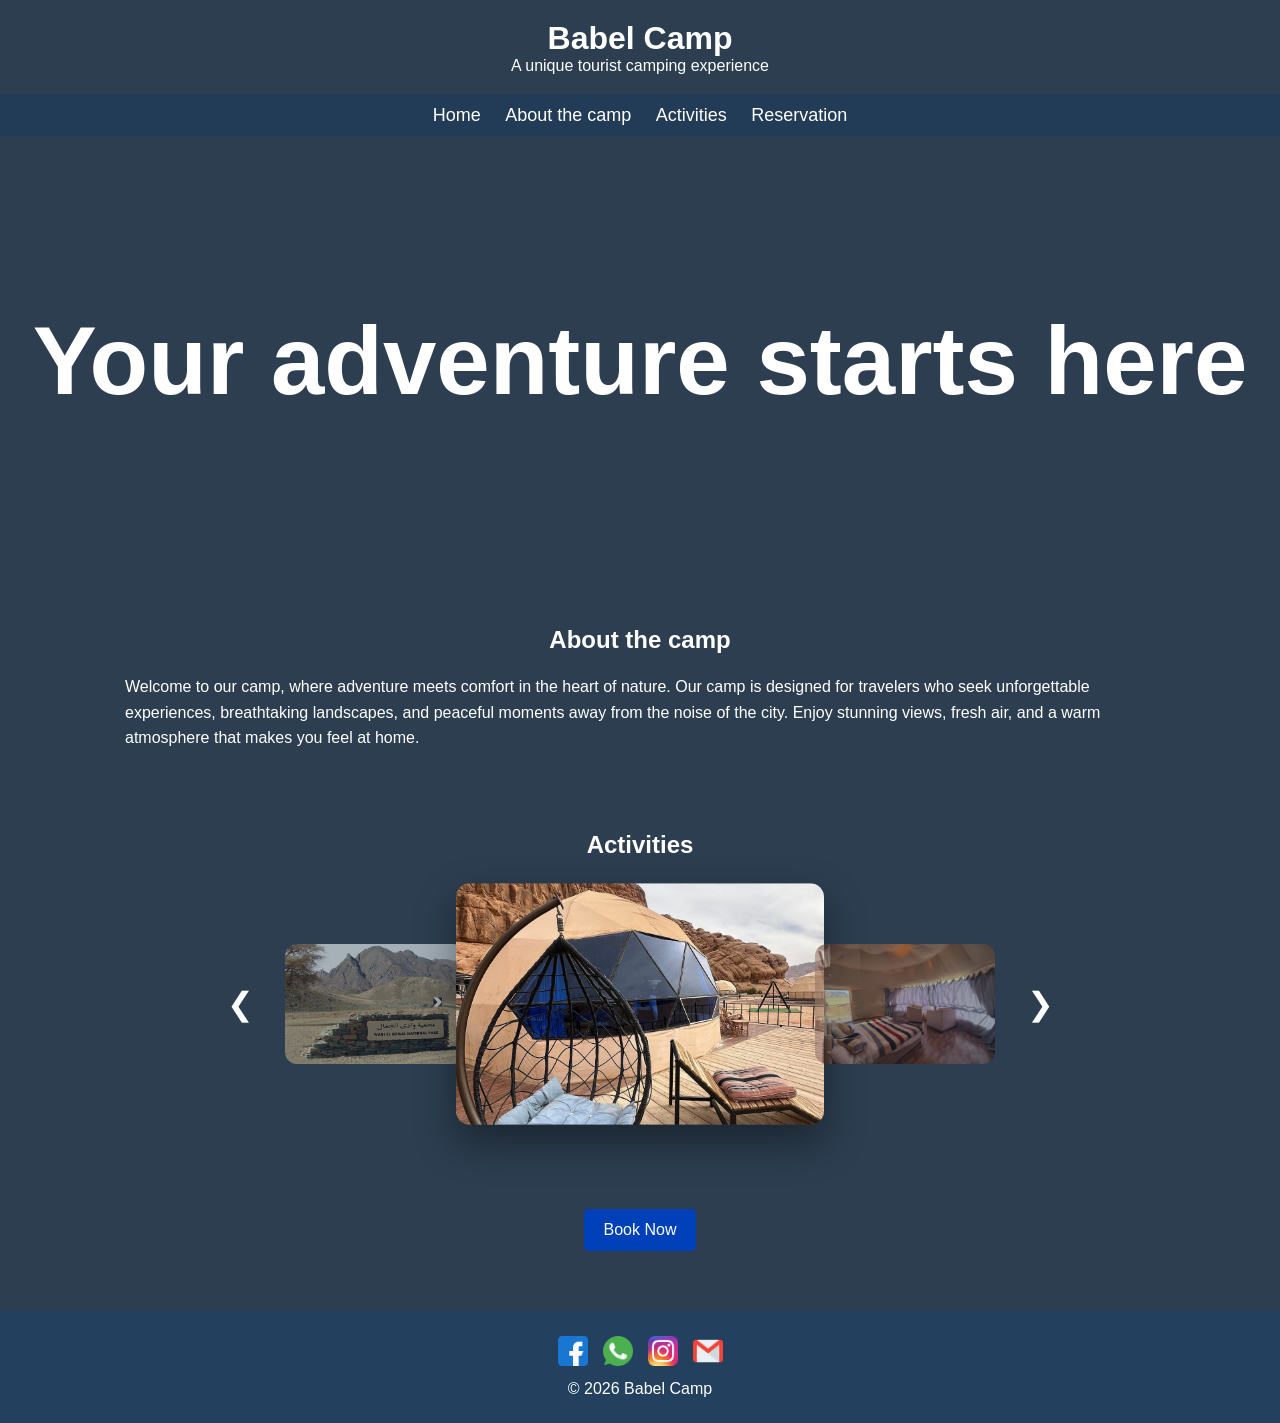
==== index.html @ 2e446ca9 "Fix footer links to open in new tabs Updated footer links to open in new tabs." ====
<!DOCTYPE html>
<html lang="en" dir="rtl">
<head>
<meta charset="UTF-8">
<meta name="viewport" content="width=device-width, initial-scale=1.0">
<title>Babel Camp</title>
  <link rel="icon" href="1.1.1.jpeg">
<link rel="stylesheet" href="index.css">
</head>

<body>

<header>
  <h1>Babel Camp</h1>
  <p>A unique tourist camping experience</p>
</header>

<nav>
  <a href="#">Home</a>
  <a href="#about">About the camp</a>
  <a href="#activities">Activities</a>
  <a href="#booking">Reservation</a>
</nav>

<section class="hero">
  <h2>Your adventure starts here</h2>
</section>

<section class="container" id="about">
  <h2>About the camp</h2>
  <p>
    Welcome to our camp, where adventure meets comfort in the heart of nature.
    Our camp is designed for travelers who seek unforgettable experiences,
    breathtaking landscapes, and peaceful moments away from the noise of the city.
    Enjoy stunning views, fresh air, and a warm atmosphere that makes you feel at home.
  </p>
</section>

<section class="container" id="activities">
  <h2>Activities</h2>
  <div class="gallery-container">
    <button class="arrow left" onclick="prevImage()">❮</button>
    <div class="gallery">
      <img id="img1" class="side" src="1.jpeg" alt="Activity 1">
      <img id="img2" class="center" src="3.jpeg" alt="Activity 2">
      <img id="img3" class="side" src="4.jpeg" alt="Activity 3">
    </div>
    <button class="arrow right" onclick="nextImage()">❯</button>
  </div>
</section>

<section class="container" id="booking">
  <button id="bookBtn" onclick="window.location.href='booking.html'">Book Now</button>
</section>

<footer>
  <div class="footer-links">
   <a href="https://www.facebook.com/profile.php?id=61586914651667" target="_blank" ><img src="Fa.png" alt="facebook"></a>
    <a href="https://api.whatsapp.com/send/?phone=201288452212" target="_blank" ><img src="W.png" alt="Whatsapp"></a>
    <a href="https://www.instagram.com/bubblecamp3?igsh=b2F6YTZ6ZzM4dWFj" target="_blank" ><img src="ins.png" alt="Instagram"></a>
    <a href="mailto:babalcamp@gmail.com" target="_blank" ><img src="M.png" alt="Email"></a>
    
  </div>
  <p>© 2026 Babel Camp</p>
</footer>

<script src="index.js"></script>
</body>
</html>
---- index.css ----
/* Reset basic styles */
* {
  margin: 0;
  padding: 0;
  box-sizing: border-box;
  font-family: Arial, sans-serif;
}

body {
  background: #2c3e50;
  color: white;
  direction: ltr; /* الكلام يبدأ من الشمال */
}

/* Header */
header {
  background: #2c3e50;
  text-align: center;
  padding: 20px;
}

/* Navbar */
nav {
  background: #223c57;
  text-align: center;
  padding: 10px;
  position: sticky;
  top: 0;
  z-index: 1000;
}

nav a {
  color: white;
  text-decoration: none;
  margin: 10px;
  font-size: 18px;
}

/* Hero Section */
.hero {
  background: url("1.1.jpg") center/cover no-repeat;
  height: 50vh;
  display: flex;
  justify-content: center;
  align-items: center;
  font-size: 5vw;
  text-align: center;
  padding: 0 20px;
}

/* Container Sections */
.container {
  max-width: 1100px;
  margin: auto;
  padding: 40px 20px;
}

/* العناوين في الوسط */
.container h2 {
  text-align: center;
  margin-bottom: 20px;
}

/* النصوص على الشمال مع هوامش */
.container p {
  text-align: left;
  margin: 0 15px;
  line-height: 1.6;
}

/* Cards */
.cards {
  display: flex;
  gap: 20px;
  flex-wrap: wrap;
}

.card {
  flex: 1 1 30%;
  max-width: 350px;
  background: white;
  border-radius: 20px;
  overflow: hidden;
  box-shadow: 0 10px 30px rgba(0, 0, 0, 0.1);
  color: #333;
  text-align: center;
  margin: 10px auto;
}

.card img {
  width: 100%;
  height: 250px;
  object-fit: cover;
}

.card h3 {
  font-size: 1.5rem;
  margin: 15px 0 5px;
}

.card p {
  font-size: 1rem;
  color: #666;
  padding: 0 15px 20px;
}

/* Buttons */
button {
  background: #3971bb;
  border: none;
  color: white;
  padding: 12px 20px;
  font-size: 16px;
  border-radius: 5px;
  cursor: pointer;
}

button:hover {
  background: #1e8449;
}

/* Gallery */
.gallery-container {
  display: flex;
  align-items: center;
  justify-content: center;
  gap: 20px;
  margin-top: 40px;
  flex-wrap: wrap;
}

.gallery {
  display: flex;
  align-items: center;
  gap: 15px;
}

.gallery img {
  border-radius: 12px;
  object-fit: cover;
  transition: all 0.5s ease;
}

.side {
  width: 180px;
  height: 120px;
  opacity: 0.6;
}

.center {
  width: 320px;
  height: 210px;
  transform: scale(1.15);
  box-shadow: 0 15px 35px rgba(0, 0, 0, 0.4);
}

/* Carousel Arrows */
.arrow {
  background: #2c3e50;
  color: white;
  border: none;
  font-size: 2rem;
  width: 50px;
  height: 50px;
  border-radius: 50%;
  cursor: pointer;
  display: flex;
  align-items: center;
  justify-content: center;
  transition: 0.3s;
}

.arrow:hover {
  background: #34495e;
  transform: scale(1.1);
}

/* Booking Button */
#bookBtn {
  display: block;
  margin: 20px auto;
  padding: 12px 20px;
  font-size: 16px;
  background-color: #0041b9;
  color: white;
  border: none;
  border-radius: 5px;
  cursor: pointer;
}

/* Footer */
footer {
  background: #23405e;
  color: white;
  text-align: center;
  padding: 25px 0;
  width: 100%;
}

footer .footer-links {
  display: flex;
  justify-content: center;
  gap: 15px;
  flex-wrap: wrap;
  margin-bottom: 10px;
}

footer .footer-links a img {
  width: 30px;
  height: auto;
  transition: transform 0.3s;
}

footer .footer-links a img:hover {
  transform: scale(1.2);
}

footer p {
  margin-top: 10px;
}

/* Responsive - Tablets */
@media (max-width: 900px) {
  .hero {
    font-size: 28px;
    height: 40vh;
  }

  .card {
    flex: 1 1 45%;
    max-width: none;
  }

  nav a {
    font-size: 16px;
  }

  .gallery img {
    max-width: 45%;
  }
}

/* Responsive - Mobile */
@media (max-width: 600px) {
  .hero {
    font-size: 22px;
    height: 30vh;
  }

  nav a {
    display: block;
    margin: 10px 0;
  }

  .card {
    flex: 1 1 100%;
  }

  .gallery-container {
    flex-direction: column;
    gap: 10px;
  }

  .gallery img {
    width: 90%;
    height: auto;
  }

  #bookBtn {
    width: 80%;
    font-size: 14px;
  }

  footer .footer-links a img {
    width: 25px;
  }
}
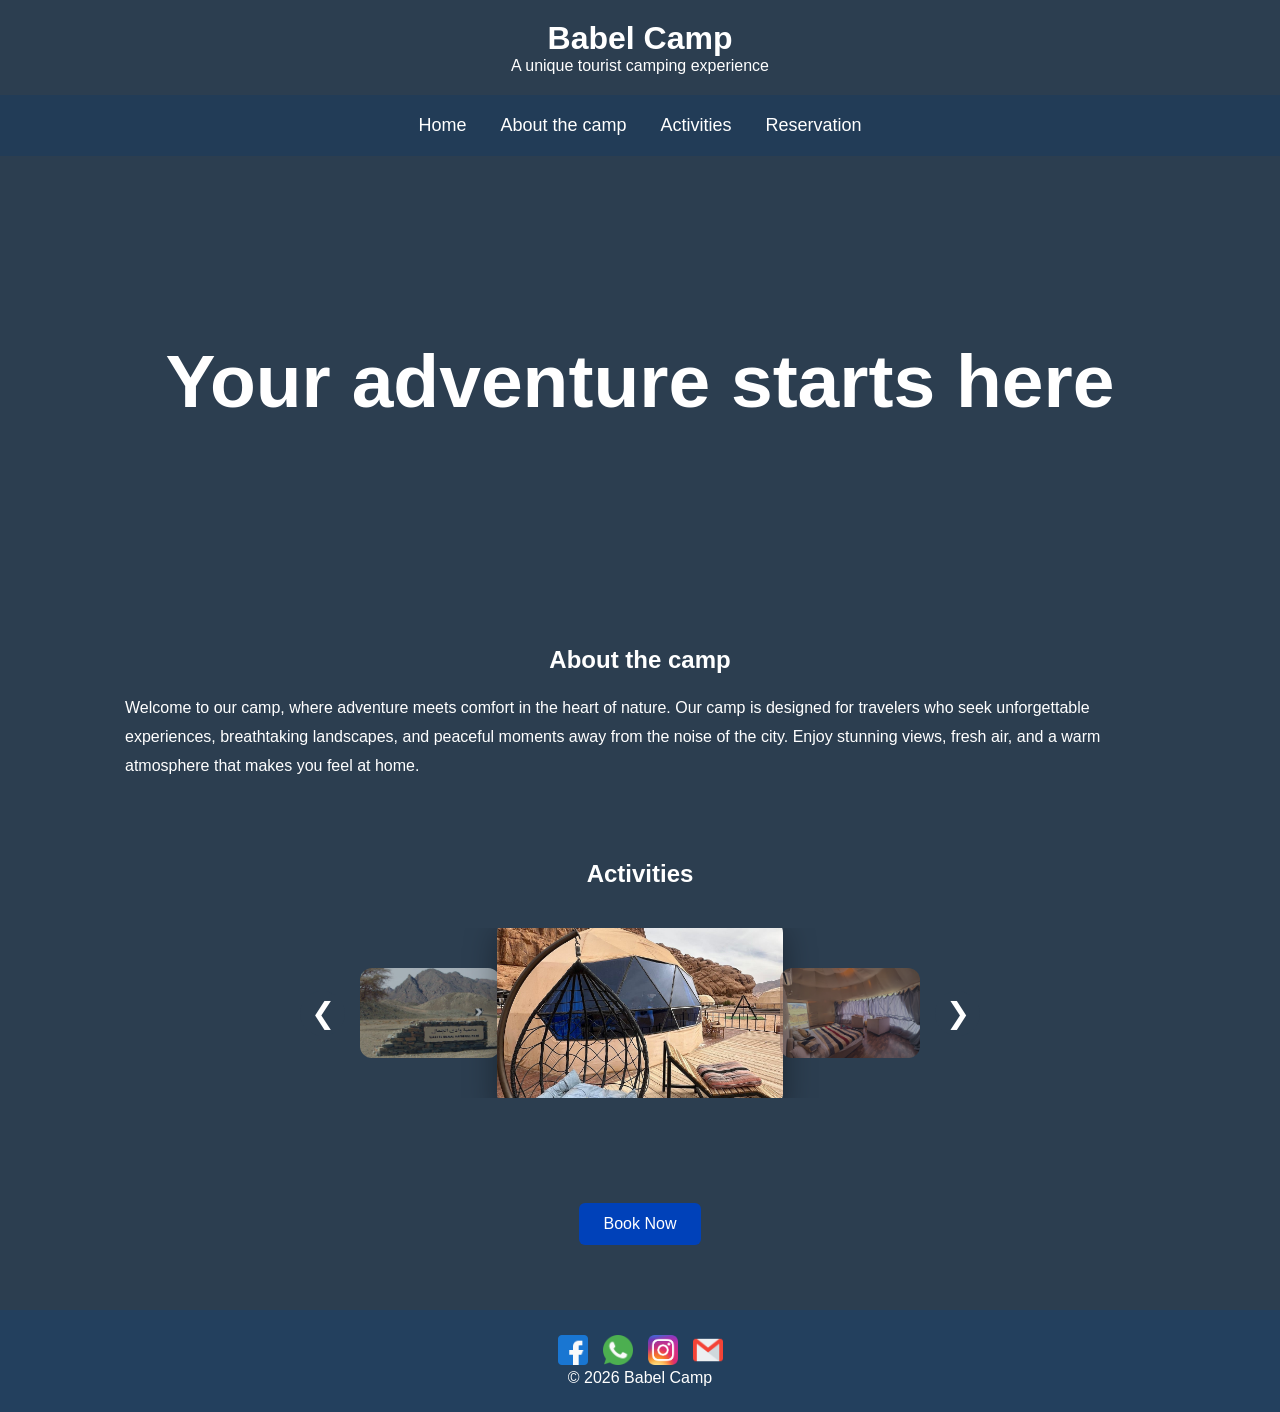
==== commit 9c196078: "Update index.html" ====
--- a/index.html
+++ b/index.html
@@ -67,4 +67,3 @@
 <script src="index.js"></script>
 </body>
 </html>
-
--- a/index.css
+++ b/index.css
@@ -1,4 +1,4 @@
-/* Reset basic styles */
+/* ================= Reset ================= */
 * {
   margin: 0;
   padding: 0;
@@ -9,21 +9,24 @@
 body {
   background: #2c3e50;
   color: white;
-  direction: ltr; /* الكلام يبدأ من الشمال */
-}
-
-/* Header */
+  direction: ltr;
+  overflow-x: hidden;
+}
+
+/* ================= Header ================= */
 header {
-  background: #2c3e50;
   text-align: center;
   padding: 20px;
 }
 
-/* Navbar */
+/* ================= Navbar ================= */
 nav {
   background: #223c57;
-  text-align: center;
-  padding: 10px;
+  display: flex;
+  justify-content: center;
+  flex-wrap: wrap;
+  gap: 10px;
+  padding: 12px;
   position: sticky;
   top: 0;
   z-index: 1000;
@@ -32,141 +35,98 @@
 nav a {
   color: white;
   text-decoration: none;
-  margin: 10px;
   font-size: 18px;
-}
-
-/* Hero Section */
+  padding: 8px 12px;
+  transition: 0.3s;
+}
+
+nav a:hover {
+  background: #34495e;
+  border-radius: 5px;
+}
+
+/* ================= Hero ================= */
 .hero {
   background: url("1.1.jpg") center/cover no-repeat;
-  height: 50vh;
+  min-height: 50vh;
   display: flex;
   justify-content: center;
   align-items: center;
-  font-size: 5vw;
-  text-align: center;
-  padding: 0 20px;
-}
-
-/* Container Sections */
+  font-size: clamp(22px, 5vw, 50px);
+  text-align: center;
+  padding: 20px;
+}
+
+/* ================= Container ================= */
 .container {
   max-width: 1100px;
   margin: auto;
   padding: 40px 20px;
 }
 
-/* العناوين في الوسط */
 .container h2 {
   text-align: center;
   margin-bottom: 20px;
 }
 
-/* النصوص على الشمال مع هوامش */
 .container p {
   text-align: left;
   margin: 0 15px;
-  line-height: 1.6;
-}
-
-/* Cards */
-.cards {
-  display: flex;
-  gap: 20px;
-  flex-wrap: wrap;
-}
-
-.card {
-  flex: 1 1 30%;
-  max-width: 350px;
-  background: white;
-  border-radius: 20px;
+  line-height: 1.8;
+}
+
+/* ================= Gallery ================= */
+.gallery-container {
+  display: flex;
+  align-items: center;
+  justify-content: center;
+  gap: 15px;
+  margin-top: 40px;
+}
+
+/* الصور */
+.gallery {
+  display: flex;
+  align-items: center;
+  gap: 10px;
+
+  /* المهم */
+  flex-wrap: nowrap;
   overflow: hidden;
-  box-shadow: 0 10px 30px rgba(0, 0, 0, 0.1);
-  color: #333;
-  text-align: center;
-  margin: 10px auto;
-}
-
-.card img {
-  width: 100%;
-  height: 250px;
-  object-fit: cover;
-}
-
-.card h3 {
-  font-size: 1.5rem;
-  margin: 15px 0 5px;
-}
-
-.card p {
-  font-size: 1rem;
-  color: #666;
-  padding: 0 15px 20px;
-}
-
-/* Buttons */
-button {
-  background: #3971bb;
-  border: none;
-  color: white;
-  padding: 12px 20px;
-  font-size: 16px;
-  border-radius: 5px;
-  cursor: pointer;
-}
-
-button:hover {
-  background: #1e8449;
-}
-
-/* Gallery */
-.gallery-container {
-  display: flex;
-  align-items: center;
-  justify-content: center;
-  gap: 20px;
-  margin-top: 40px;
-  flex-wrap: wrap;
-}
-
-.gallery {
-  display: flex;
-  align-items: center;
-  gap: 15px;
-}
-
+}
+
+/* كل الصور */
 .gallery img {
   border-radius: 12px;
   object-fit: cover;
-  transition: all 0.5s ease;
-}
-
+  transition: 0.5s;
+}
+
+/* صور الجنب */
 .side {
-  width: 180px;
-  height: 120px;
+  width: 140px;
+  height: 90px;
   opacity: 0.6;
 }
 
+/* الصورة الأساسية */
 .center {
-  width: 320px;
-  height: 210px;
-  transform: scale(1.15);
-  box-shadow: 0 15px 35px rgba(0, 0, 0, 0.4);
-}
-
-/* Carousel Arrows */
+  width: 260px;
+  height: 170px;
+  transform: scale(1.1);
+  box-shadow: 0 10px 30px rgba(0, 0, 0, 0.4);
+}
+
+/* الأسهم */
 .arrow {
   background: #2c3e50;
   color: white;
   border: none;
-  font-size: 2rem;
-  width: 50px;
-  height: 50px;
+  font-size: 1.8rem;
+  width: 45px;
+  height: 45px;
   border-radius: 50%;
   cursor: pointer;
-  display: flex;
-  align-items: center;
-  justify-content: center;
   transition: 0.3s;
 }
 
@@ -175,26 +135,24 @@
   transform: scale(1.1);
 }
 
-/* Booking Button */
+/* ================= Button ================= */
 #bookBtn {
   display: block;
-  margin: 20px auto;
-  padding: 12px 20px;
+  margin: 25px auto;
+  padding: 12px 25px;
   font-size: 16px;
   background-color: #0041b9;
-  color: white;
+  border-radius: 6px;
   border: none;
-  border-radius: 5px;
+  color: white;
   cursor: pointer;
 }
 
-/* Footer */
+/* ================= Footer ================= */
 footer {
   background: #23405e;
-  color: white;
-  text-align: center;
-  padding: 25px 0;
-  width: 100%;
+  text-align: center;
+  padding: 25px 10px;
 }
 
 footer .footer-links {
@@ -202,76 +160,74 @@
   justify-content: center;
   gap: 15px;
   flex-wrap: wrap;
-  margin-bottom: 10px;
-}
-
-footer .footer-links a img {
+}
+
+footer .footer-links img {
   width: 30px;
-  height: auto;
-  transition: transform 0.3s;
-}
-
-footer .footer-links a img:hover {
+  transition: 0.3s;
+}
+
+footer .footer-links img:hover {
   transform: scale(1.2);
 }
 
-footer p {
-  margin-top: 10px;
-}
-
-/* Responsive - Tablets */
+/* ================= Responsive ================= */
+
+/* Tablet */
 @media (max-width: 900px) {
   .hero {
-    font-size: 28px;
-    height: 40vh;
-  }
-
-  .card {
-    flex: 1 1 45%;
-    max-width: none;
-  }
+    min-height: 40vh;
+  }
+
+  .side {
+    width: 110px;
+    height: 70px;
+  }
+
+  .center {
+    width: 200px;
+    height: 130px;
+  }
+}
+
+/* Mobile */
+@media (max-width: 600px) {
 
   nav a {
     font-size: 16px;
   }
 
-  .gallery img {
-    max-width: 45%;
-  }
-}
-
-/* Responsive - Mobile */
-@media (max-width: 600px) {
   .hero {
-    font-size: 22px;
-    height: 30vh;
-  }
-
-  nav a {
-    display: block;
-    margin: 10px 0;
-  }
-
-  .card {
-    flex: 1 1 100%;
+    min-height: 30vh;
+    font-size: 20px;
   }
 
   .gallery-container {
-    flex-direction: column;
-    gap: 10px;
-  }
-
-  .gallery img {
+    gap: 5px;
+  }
+
+  .side {
+    width: 90px;
+    height: 60px;
+  }
+
+  .center {
+    width: 160px;
+    height: 110px;
+  }
+
+  .arrow {
+    width: 35px;
+    height: 35px;
+    font-size: 1.3rem;
+  }
+
+  #bookBtn {
     width: 90%;
-    height: auto;
-  }
-
-  #bookBtn {
-    width: 80%;
     font-size: 14px;
   }
 
-  footer .footer-links a img {
+  footer .footer-links img {
     width: 25px;
   }
 }
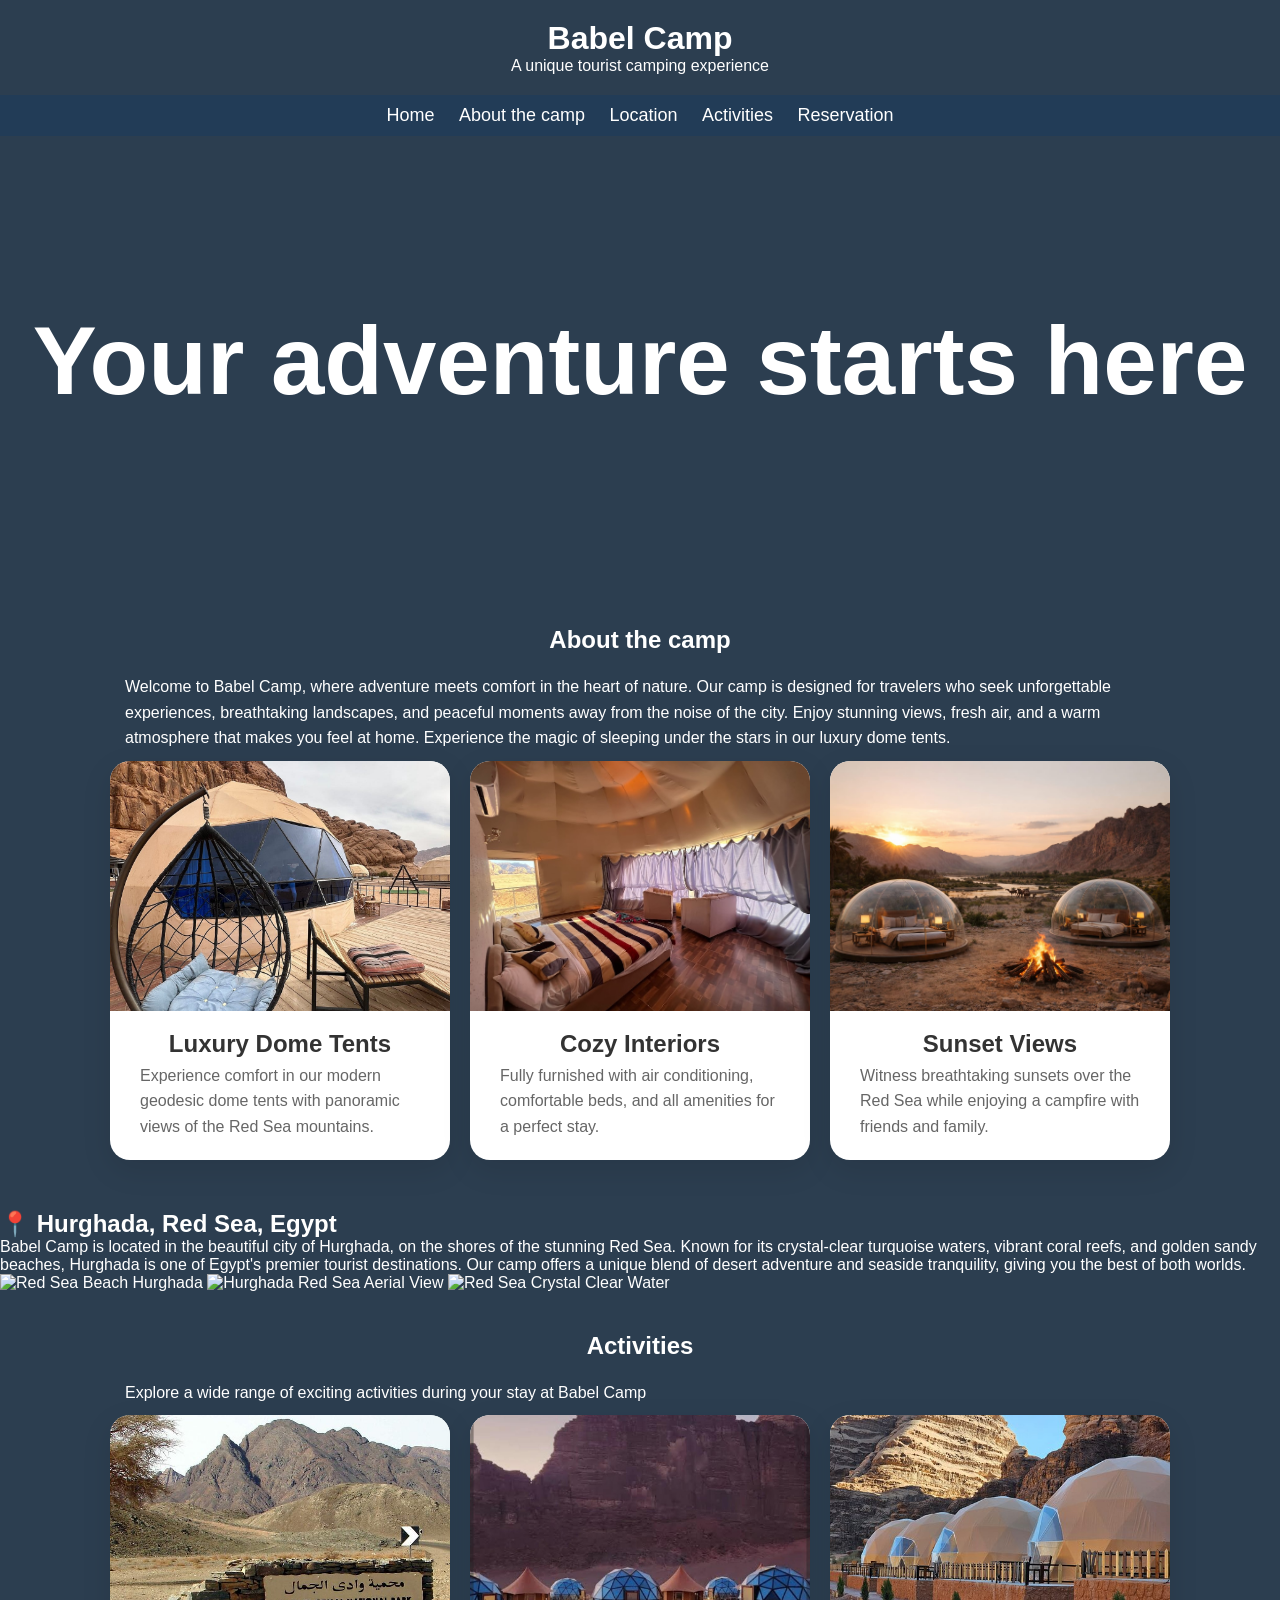
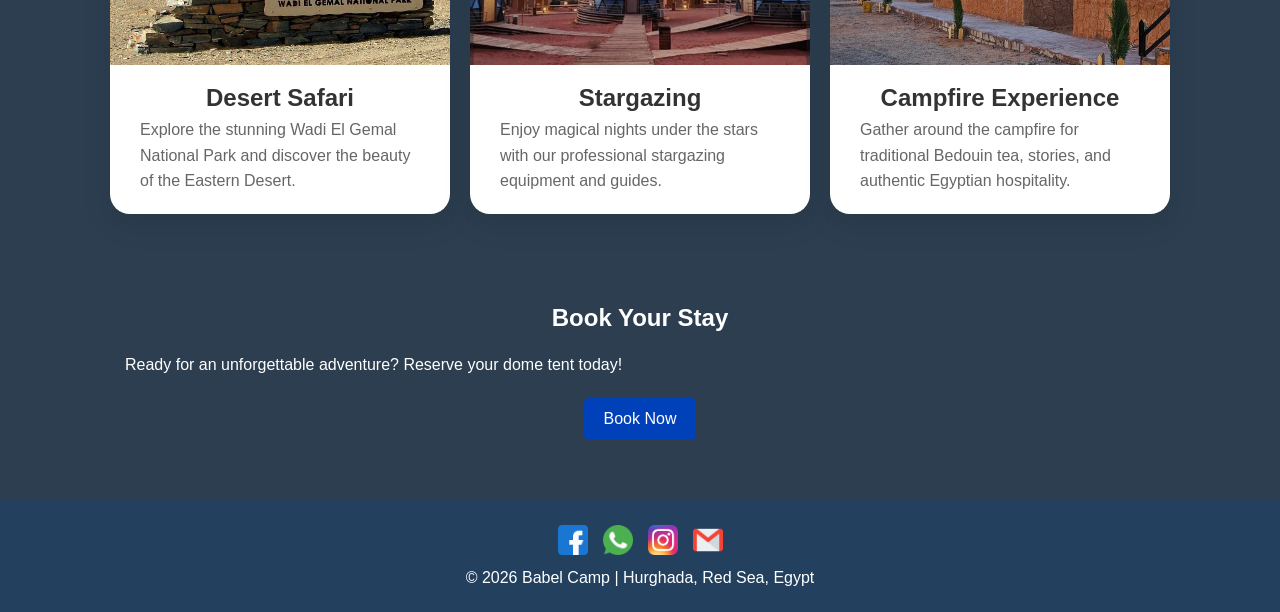
==== commit 29180155: "Revise index.html for SEO and content enhancements Updated HTML structure and added meta tags for SE" ====
--- a/index.html
+++ b/index.html
@@ -1,10 +1,14 @@
 <!DOCTYPE html>
-<html lang="en" dir="rtl">
+<html lang="en" dir="ltr">
 <head>
 <meta charset="UTF-8">
-<meta name="viewport" content="width=device-width, initial-scale=1.0">
-<title>Babel Camp</title>
-  <link rel="icon" href="1.1.1.jpeg">
+<meta name="viewport" content="width=device-width, initial-scale=1.0, maximum-scale=5.0">
+<meta name="description" content="Babel Camp - A unique tourist camping experience in Hurghada, Red Sea, Egypt. Luxury dome tents, breathtaking views, and unforgettable adventures.">
+<meta name="keywords" content="camping, Hurghada, Red Sea, Egypt, dome tents, adventure, tourism">
+<meta name="author" content="Babel Camp">
+<meta name="theme-color" content="#0a1628">
+<title>Babel Camp | Hurghada Red Sea</title>
+<link rel="icon" href="1.1.1.jpeg">
 <link rel="stylesheet" href="index.css">
 </head>
 
@@ -16,52 +20,106 @@
 </header>
 
 <nav>
-  <a href="#">Home</a>
+  <a href="#home">Home</a>
   <a href="#about">About the camp</a>
+  <a href="#location">Location</a>
   <a href="#activities">Activities</a>
   <a href="#booking">Reservation</a>
 </nav>
 
-<section class="hero">
+<section class="hero" id="home">
   <h2>Your adventure starts here</h2>
 </section>
 
-<section class="container" id="about">
+<section class="container reveal" id="about">
   <h2>About the camp</h2>
   <p>
-    Welcome to our camp, where adventure meets comfort in the heart of nature.
+    Welcome to Babel Camp, where adventure meets comfort in the heart of nature.
     Our camp is designed for travelers who seek unforgettable experiences,
     breathtaking landscapes, and peaceful moments away from the noise of the city.
     Enjoy stunning views, fresh air, and a warm atmosphere that makes you feel at home.
+    Experience the magic of sleeping under the stars in our luxury dome tents.
   </p>
-</section>
 
-<section class="container" id="activities">
-  <h2>Activities</h2>
-  <div class="gallery-container">
-    <button class="arrow left" onclick="prevImage()">❮</button>
-    <div class="gallery">
-      <img id="img1" class="side" src="1.jpeg" alt="Activity 1">
-      <img id="img2" class="center" src="3.jpeg" alt="Activity 2">
-      <img id="img3" class="side" src="4.jpeg" alt="Activity 3">
+  <div class="cards">
+    <div class="card reveal">
+      <img src="3.jpeg" alt="Dome Tent Exterior">
+      <h3>Luxury Dome Tents</h3>
+      <p>Experience comfort in our modern geodesic dome tents with panoramic views of the Red Sea mountains.</p>
     </div>
-    <button class="arrow right" onclick="nextImage()">❯</button>
+    <div class="card reveal">
+      <img src="4.jpeg" alt="Dome Tent Interior">
+      <h3>Cozy Interiors</h3>
+      <p>Fully furnished with air conditioning, comfortable beds, and all amenities for a perfect stay.</p>
+    </div>
+    <div class="card reveal">
+      <img src="1.1.1.jpeg" alt="Camp Sunset">
+      <h3>Sunset Views</h3>
+      <p>Witness breathtaking sunsets over the Red Sea while enjoying a campfire with friends and family.</p>
+    </div>
   </div>
 </section>
 
-<section class="container" id="booking">
+<section class="location-banner reveal" id="location">
+  <h2>📍 Hurghada, Red Sea, Egypt</h2>
+  <p>
+    Babel Camp is located in the beautiful city of Hurghada, on the shores of the stunning Red Sea.
+    Known for its crystal-clear turquoise waters, vibrant coral reefs, and golden sandy beaches,
+    Hurghada is one of Egypt's premier tourist destinations. Our camp offers a unique blend of
+    desert adventure and seaside tranquility, giving you the best of both worlds.
+  </p>
+  <div class="location-images">
+    <img src="https://kimi-web-img.moonshot.cn/img/www.egypttoursportal.com/21a57cafa1b3e689eb4ea785e3207d525cf2c33a.jpg" alt="Red Sea Beach Hurghada" loading="lazy">
+    <img src="https://kimi-web-img.moonshot.cn/img/egyptatours.com/59e546bf6dd3c2ba3dc14544fe95eef819971f4b.webp" alt="Hurghada Red Sea Aerial View" loading="lazy">
+    <img src="12.jpg" alt="Red Sea Crystal Clear Water" loading="lazy">
+  </div>
+</section>
+
+<section class="container reveal" id="activities">
+  <h2>Activities</h2>
+  <p>Explore a wide range of exciting activities during your stay at Babel Camp</p>
+  <div class="cards">
+    <div class="card reveal">
+      <img src="1.jpeg" alt="Wadi El Gemal National Park">
+      <h3>Desert Safari</h3>
+      <p>Explore the stunning Wadi El Gemal National Park and discover the beauty of the Eastern Desert.</p>
+    </div>
+    <div class="card reveal">
+      <img src="5.jpeg" alt="Dome Tents at Night">
+      <h3>Stargazing</h3>
+      <p>Enjoy magical nights under the stars with our professional stargazing equipment and guides.</p>
+    </div>
+    <div class="card reveal">
+      <img src="6.jpeg" alt="Dome Tent Row">
+      <h3>Campfire Experience</h3>
+      <p>Gather around the campfire for traditional Bedouin tea, stories, and authentic Egyptian hospitality.</p>
+    </div>
+  </div>
+</section>
+
+
+<section class="container reveal" id="booking">
+  <h2>Book Your Stay</h2>
+  <p>Ready for an unforgettable adventure? Reserve your dome tent today!</p>
   <button id="bookBtn" onclick="window.location.href='booking.html'">Book Now</button>
 </section>
 
 <footer>
   <div class="footer-links">
-   <a href="https://www.facebook.com/profile.php?id=61586914651667" target="_blank" ><img src="Fa.png" alt="facebook"></a>
-    <a href="https://api.whatsapp.com/send/?phone=201288452212" target="_blank" ><img src="W.png" alt="Whatsapp"></a>
-    <a href="https://www.instagram.com/bubblecamp3?igsh=b2F6YTZ6ZzM4dWFj" target="_blank" ><img src="ins.png" alt="Instagram"></a>
-    <a href="mailto:babalcamp@gmail.com" target="_blank" ><img src="M.png" alt="Email"></a>
-    
+    <a href="https://www.facebook.com/profile.php?id=61586914651667" target="_blank" rel="noopener noreferrer" aria-label="Facebook">
+      <img src="Fa.png" alt="Facebook">
+    </a>
+    <a href="https://api.whatsapp.com/send/?phone=201288452212" target="_blank" rel="noopener noreferrer" aria-label="WhatsApp">
+      <img src="W.png" alt="WhatsApp">
+    </a>
+    <a href="https://www.instagram.com/bubblecamp3?igsh=b2F6YTZ6ZzM4dWFj" target="_blank" rel="noopener noreferrer" aria-label="Instagram">
+      <img src="ins.png" alt="Instagram">
+    </a>
+    <a href="mailto:babalcamp@gmail.com" target="_blank" rel="noopener noreferrer" aria-label="Email">
+      <img src="M.png" alt="Email">
+    </a>
   </div>
-  <p>© 2026 Babel Camp</p>
+  <p>© 2026 Babel Camp | Hurghada, Red Sea, Egypt</p>
 </footer>
 
 <script src="index.js"></script>
--- a/index.css
+++ b/index.css
@@ -1,4 +1,4 @@
-/* ================= Reset ================= */
+/* Reset basic styles */
 * {
   margin: 0;
   padding: 0;
@@ -9,24 +9,21 @@
 body {
   background: #2c3e50;
   color: white;
-  direction: ltr;
-  overflow-x: hidden;
-}
-
-/* ================= Header ================= */
+  direction: ltr; /* الكلام يبدأ من الشمال */
+}
+
+/* Header */
 header {
+  background: #2c3e50;
   text-align: center;
   padding: 20px;
 }
 
-/* ================= Navbar ================= */
+/* Navbar */
 nav {
   background: #223c57;
-  display: flex;
-  justify-content: center;
-  flex-wrap: wrap;
-  gap: 10px;
-  padding: 12px;
+  text-align: center;
+  padding: 10px;
   position: sticky;
   top: 0;
   z-index: 1000;
@@ -35,98 +32,141 @@
 nav a {
   color: white;
   text-decoration: none;
+  margin: 10px;
   font-size: 18px;
-  padding: 8px 12px;
-  transition: 0.3s;
-}
-
-nav a:hover {
-  background: #34495e;
-  border-radius: 5px;
-}
-
-/* ================= Hero ================= */
+}
+
+/* Hero Section */
 .hero {
   background: url("1.1.jpg") center/cover no-repeat;
-  min-height: 50vh;
-  display: flex;
-  justify-content: center;
-  align-items: center;
-  font-size: clamp(22px, 5vw, 50px);
-  text-align: center;
-  padding: 20px;
-}
-
-/* ================= Container ================= */
+  height: 50vh;
+  display: flex;
+  justify-content: center;
+  align-items: center;
+  font-size: 5vw;
+  text-align: center;
+  padding: 0 20px;
+}
+
+/* Container Sections */
 .container {
   max-width: 1100px;
   margin: auto;
   padding: 40px 20px;
 }
 
+/* العناوين في الوسط */
 .container h2 {
   text-align: center;
   margin-bottom: 20px;
 }
 
+/* النصوص على الشمال مع هوامش */
 .container p {
   text-align: left;
   margin: 0 15px;
-  line-height: 1.8;
-}
-
-/* ================= Gallery ================= */
+  line-height: 1.6;
+}
+
+/* Cards */
+.cards {
+  display: flex;
+  gap: 20px;
+  flex-wrap: wrap;
+}
+
+.card {
+  flex: 1 1 30%;
+  max-width: 350px;
+  background: white;
+  border-radius: 20px;
+  overflow: hidden;
+  box-shadow: 0 10px 30px rgba(0, 0, 0, 0.1);
+  color: #333;
+  text-align: center;
+  margin: 10px auto;
+}
+
+.card img {
+  width: 100%;
+  height: 250px;
+  object-fit: cover;
+}
+
+.card h3 {
+  font-size: 1.5rem;
+  margin: 15px 0 5px;
+}
+
+.card p {
+  font-size: 1rem;
+  color: #666;
+  padding: 0 15px 20px;
+}
+
+/* Buttons */
+button {
+  background: #3971bb;
+  border: none;
+  color: white;
+  padding: 12px 20px;
+  font-size: 16px;
+  border-radius: 5px;
+  cursor: pointer;
+}
+
+button:hover {
+  background: #1e8449;
+}
+
+/* Gallery */
 .gallery-container {
   display: flex;
   align-items: center;
   justify-content: center;
+  gap: 20px;
+  margin-top: 40px;
+  flex-wrap: wrap;
+}
+
+.gallery {
+  display: flex;
+  align-items: center;
   gap: 15px;
-  margin-top: 40px;
-}
-
-/* الصور */
-.gallery {
-  display: flex;
-  align-items: center;
-  gap: 10px;
-
-  /* المهم */
-  flex-wrap: nowrap;
-  overflow: hidden;
-}
-
-/* كل الصور */
+}
+
 .gallery img {
   border-radius: 12px;
   object-fit: cover;
-  transition: 0.5s;
-}
-
-/* صور الجنب */
+  transition: all 0.5s ease;
+}
+
 .side {
-  width: 140px;
-  height: 90px;
+  width: 180px;
+  height: 120px;
   opacity: 0.6;
 }
 
-/* الصورة الأساسية */
 .center {
-  width: 260px;
-  height: 170px;
-  transform: scale(1.1);
-  box-shadow: 0 10px 30px rgba(0, 0, 0, 0.4);
-}
-
-/* الأسهم */
+  width: 320px;
+  height: 210px;
+  transform: scale(1.15);
+  box-shadow: 0 15px 35px rgba(0, 0, 0, 0.4);
+}
+
+/* Carousel Arrows */
 .arrow {
   background: #2c3e50;
   color: white;
   border: none;
-  font-size: 1.8rem;
-  width: 45px;
-  height: 45px;
+  font-size: 2rem;
+  width: 50px;
+  height: 50px;
   border-radius: 50%;
   cursor: pointer;
+  display: flex;
+  align-items: center;
+  justify-content: center;
   transition: 0.3s;
 }
 
@@ -135,24 +175,26 @@
   transform: scale(1.1);
 }
 
-/* ================= Button ================= */
+/* Booking Button */
 #bookBtn {
   display: block;
-  margin: 25px auto;
-  padding: 12px 25px;
+  margin: 20px auto;
+  padding: 12px 20px;
   font-size: 16px;
   background-color: #0041b9;
-  border-radius: 6px;
+  color: white;
   border: none;
-  color: white;
+  border-radius: 5px;
   cursor: pointer;
 }
 
-/* ================= Footer ================= */
+/* Footer */
 footer {
   background: #23405e;
-  text-align: center;
-  padding: 25px 10px;
+  color: white;
+  text-align: center;
+  padding: 25px 0;
+  width: 100%;
 }
 
 footer .footer-links {
@@ -160,74 +202,76 @@
   justify-content: center;
   gap: 15px;
   flex-wrap: wrap;
-}
-
-footer .footer-links img {
+  margin-bottom: 10px;
+}
+
+footer .footer-links a img {
   width: 30px;
-  transition: 0.3s;
-}
-
-footer .footer-links img:hover {
+  height: auto;
+  transition: transform 0.3s;
+}
+
+footer .footer-links a img:hover {
   transform: scale(1.2);
 }
 
-/* ================= Responsive ================= */
-
-/* Tablet */
+footer p {
+  margin-top: 10px;
+}
+
+/* Responsive - Tablets */
 @media (max-width: 900px) {
   .hero {
-    min-height: 40vh;
-  }
-
-  .side {
-    width: 110px;
-    height: 70px;
-  }
-
-  .center {
-    width: 200px;
-    height: 130px;
-  }
-}
-
-/* Mobile */
-@media (max-width: 600px) {
+    font-size: 28px;
+    height: 40vh;
+  }
+
+  .card {
+    flex: 1 1 45%;
+    max-width: none;
+  }
 
   nav a {
     font-size: 16px;
   }
 
+  .gallery img {
+    max-width: 45%;
+  }
+}
+
+/* Responsive - Mobile */
+@media (max-width: 600px) {
   .hero {
-    min-height: 30vh;
-    font-size: 20px;
+    font-size: 22px;
+    height: 30vh;
+  }
+
+  nav a {
+    display: block;
+    margin: 10px 0;
+  }
+
+  .card {
+    flex: 1 1 100%;
   }
 
   .gallery-container {
-    gap: 5px;
-  }
-
-  .side {
-    width: 90px;
-    height: 60px;
-  }
-
-  .center {
-    width: 160px;
-    height: 110px;
-  }
-
-  .arrow {
-    width: 35px;
-    height: 35px;
-    font-size: 1.3rem;
+    flex-direction: column;
+    gap: 10px;
+  }
+
+  .gallery img {
+    width: 90%;
+    height: auto;
   }
 
   #bookBtn {
-    width: 90%;
+    width: 80%;
     font-size: 14px;
   }
 
-  footer .footer-links img {
+  footer .footer-links a img {
     width: 25px;
   }
 }
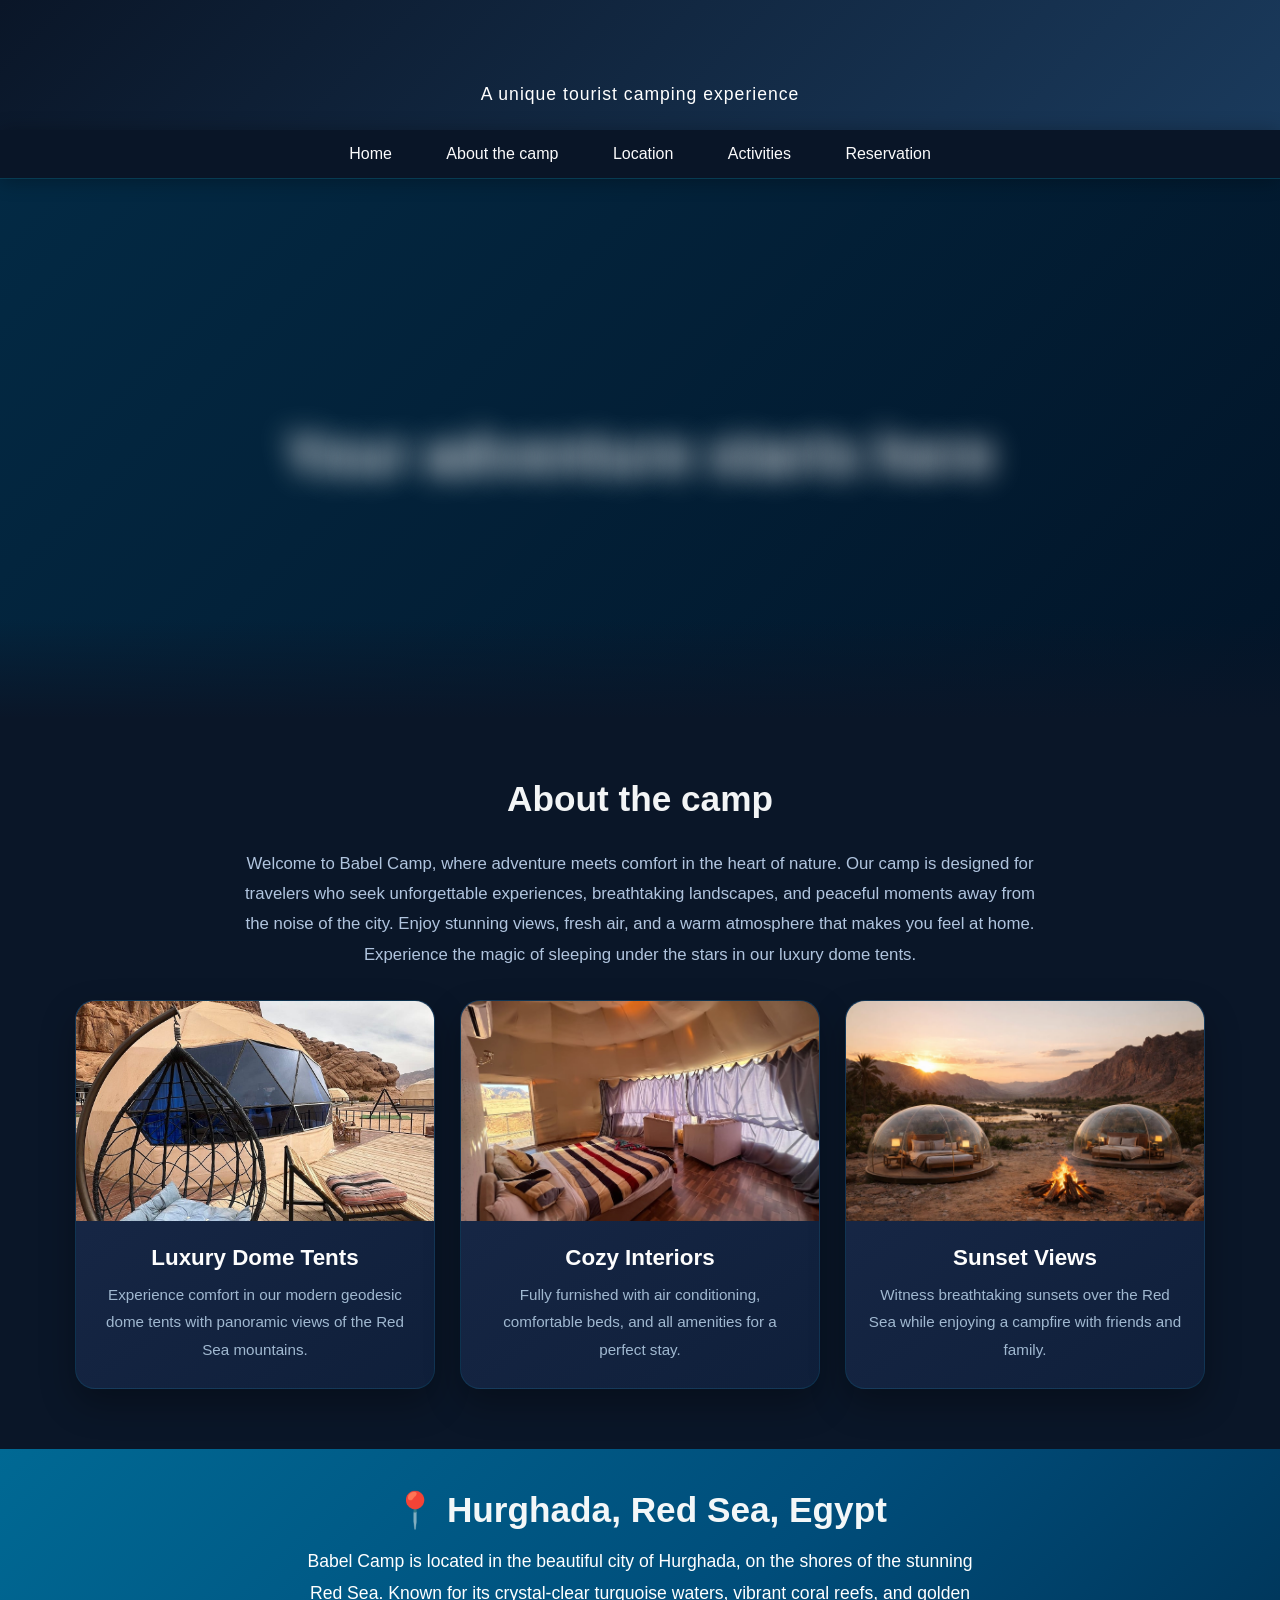
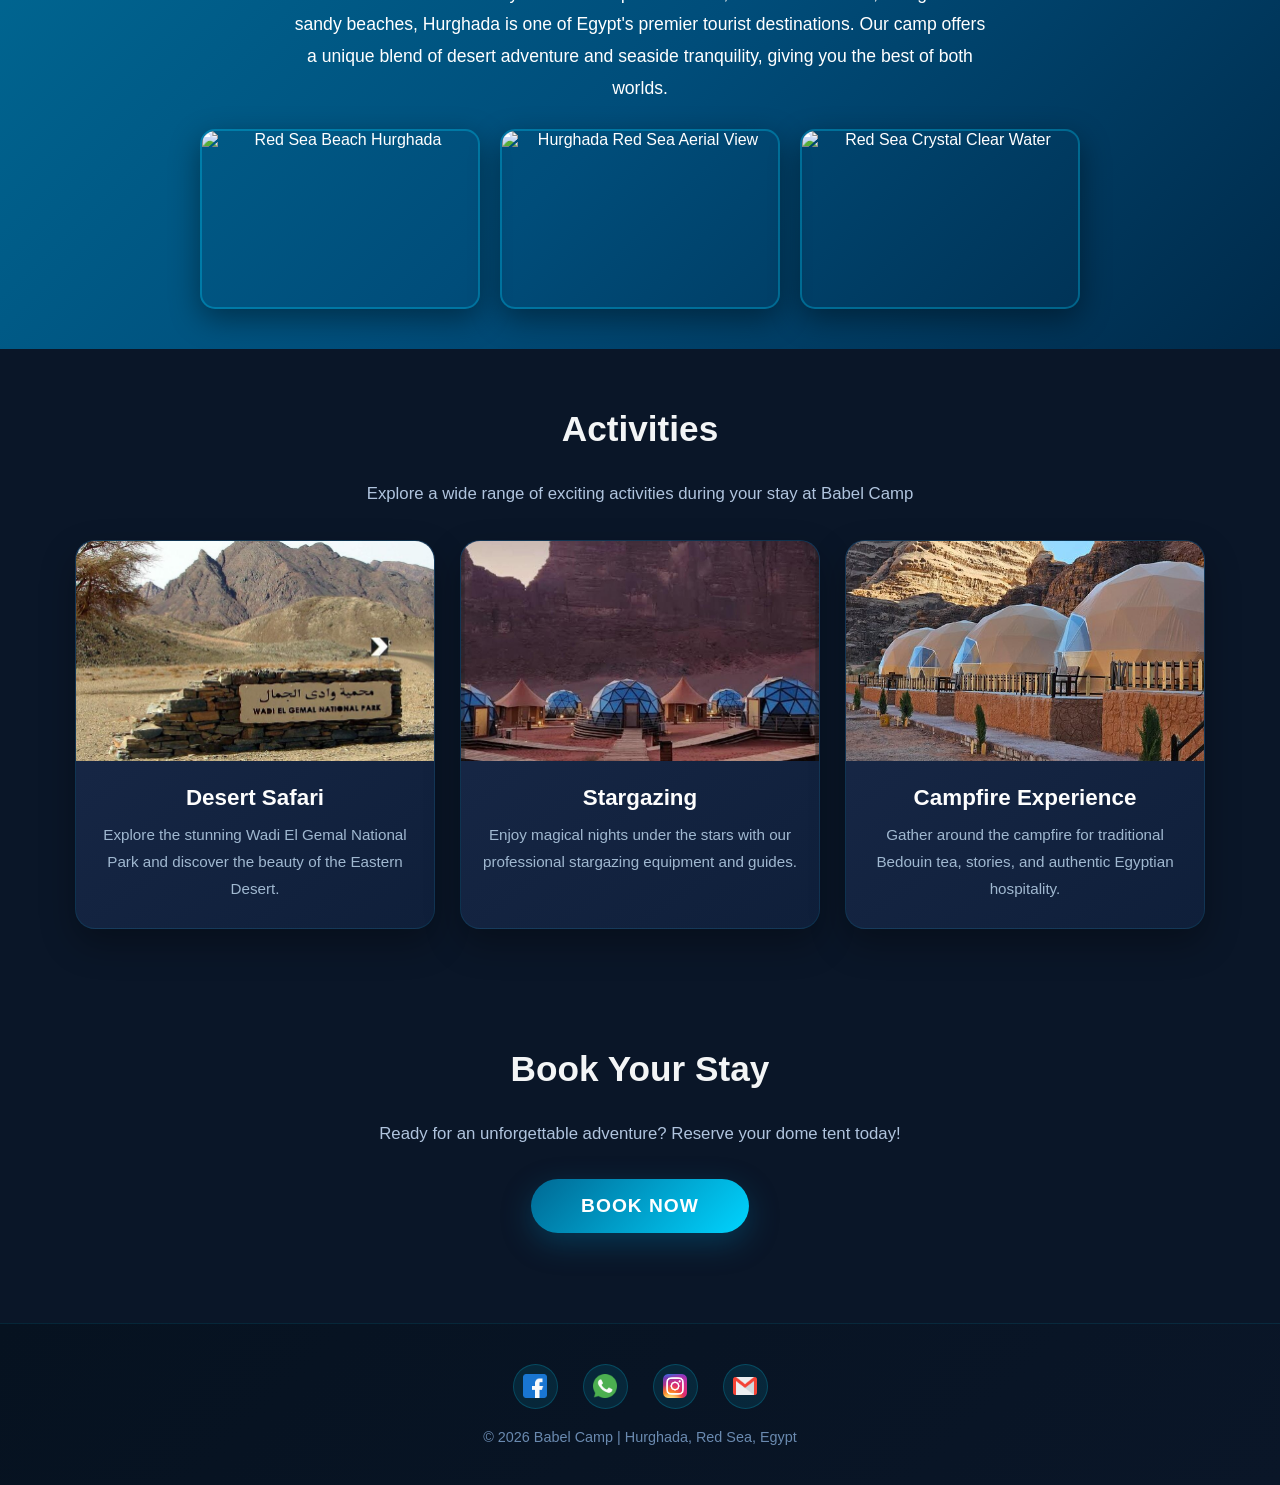
==== commit 44755ee2: "Update index.html" ====
--- a/index.html
+++ b/index.html
@@ -69,8 +69,8 @@
     desert adventure and seaside tranquility, giving you the best of both worlds.
   </p>
   <div class="location-images">
-    <img src="https://kimi-web-img.moonshot.cn/img/www.egypttoursportal.com/21a57cafa1b3e689eb4ea785e3207d525cf2c33a.jpg" alt="Red Sea Beach Hurghada" loading="lazy">
-    <img src="https://kimi-web-img.moonshot.cn/img/egyptatours.com/59e546bf6dd3c2ba3dc14544fe95eef819971f4b.webp" alt="Hurghada Red Sea Aerial View" loading="lazy">
+    <img src="10.png" alt="Red Sea Beach Hurghada" loading="lazy">
+    <img src="35.png" alt="Hurghada Red Sea Aerial View" loading="lazy">
     <img src="12.jpg" alt="Red Sea Crystal Clear Water" loading="lazy">
   </div>
 </section>
--- a/index.css
+++ b/index.css
@@ -3,163 +3,352 @@
   margin: 0;
   padding: 0;
   box-sizing: border-box;
-  font-family: Arial, sans-serif;
+  font-family: 'Segoe UI', Tahoma, Geneva, Verdana, sans-serif;
+}
+
+html {
+  scroll-behavior: smooth;
 }
 
 body {
-  background: #2c3e50;
+  background: #0a1628;
   color: white;
-  direction: ltr; /* الكلام يبدأ من الشمال */
-}
-
-/* Header */
+  direction: ltr;
+  overflow-x: hidden;
+}
+
+/* ========== HEADER ========== */
 header {
-  background: #2c3e50;
-  text-align: center;
-  padding: 20px;
-}
-
-/* Navbar */
+  background: linear-gradient(135deg, #0a1628 0%, #1a3a5c 100%);
+  text-align: center;
+  padding: 25px 15px;
+  position: relative;
+  overflow: hidden;
+}
+
+
+header h1, header p {
+  position: relative;
+  z-index: 1;
+}
+
+header h1 {
+  font-size: 2.8rem;
+  font-weight: 700;
+  letter-spacing: 3px;
+  text-transform: uppercase;
+  background: linear-gradient(90deg, #e8eaeb );
+  background-size: 200% auto;
+  -webkit-background-clip: text;
+  -webkit-text-fill-color: transparent;
+  background-clip: text;
+  animation: shimmer 3s linear infinite;
+}
+
+@keyframes shimmer {
+  0% { background-position: 0% center; }
+  100% { background-position: 200% center; }
+}
+
+header p {
+  font-size: 1.1rem;
+  color: #ffffff;
+  margin-top: 8px;
+  letter-spacing: 1px;
+}
+
+/* ========== NAVBAR ========== */
 nav {
-  background: #223c57;
-  text-align: center;
-  padding: 10px;
+  background: rgba(10, 22, 40, 0.95);
+  text-align: center;
+  padding: 0;
   position: sticky;
   top: 0;
   z-index: 1000;
+  backdrop-filter: blur(10px);
+  border-bottom: 1px solid rgba(0, 212, 255, 0.2);
+  box-shadow: 0 2px 20px rgba(0, 0, 0, 0.3);
 }
 
 nav a {
-  color: white;
+  color: #fbfbfc;
   text-decoration: none;
-  margin: 10px;
-  font-size: 18px;
-}
-
-/* Hero Section */
+  margin: 0;
+  font-size: 1rem;
+  font-weight: 500;
+  padding: 15px 25px;
+  display: inline-block;
+  transition: all 0.3s ease;
+  position: relative;
+}
+
+nav a::after {
+  content: '';
+  position: absolute;
+  bottom: 0;
+  left: 50%;
+  width: 0;
+  height: 3px;
+  background: linear-gradient(90deg, #00d4ff, #0099cc);
+  transition: all 0.3s ease;
+  transform: translateX(-50%);
+}
+
+nav a:hover {
+  color: #00d4ff;
+  background: rgba(0, 212, 255, 0.1);
+}
+
+nav a:hover::after {
+  width: 80%;
+}
+
+/* ========== HERO SECTION ========== */
 .hero {
-  background: url("1.1.jpg") center/cover no-repeat;
-  height: 50vh;
+  background: linear-gradient(135deg, rgba(0, 50, 80, 0.7), rgba(0, 20, 40, 0.8)),
+              url("1.1.jpg") center/cover no-repeat;
+  height: 60vh;
+  min-height: 400px;
   display: flex;
   justify-content: center;
   align-items: center;
-  font-size: 5vw;
   text-align: center;
   padding: 0 20px;
-}
-
-/* Container Sections */
-.container {
-  max-width: 1100px;
-  margin: auto;
+  position: relative;
+  overflow: hidden;
+}
+
+.hero::before {
+  content: '';
+  position: absolute;
+  bottom: 0;
+  left: 0;
+  right: 0;
+  height: 100px;
+  background: linear-gradient(to top, #0a1628, transparent);
+  z-index: 1;
+}
+
+.hero h2 {
+  font-size: 3.5rem;
+  font-weight: 700;
+  text-shadow: 0 4px 30px rgb(255, 255, 255);
+  z-index: 2;
+  animation: fadeInUp 1s ease;
+  background: linear-gradient(90deg, #ffffff);
+  background-size: 200% auto;
+  -webkit-background-clip: text;
+  -webkit-text-fill-color: transparent;
+  background-clip: text;
+}
+
+@keyframes fadeInUp {
+  from { opacity: 0; transform: translateY(30px); }
+  to { opacity: 1; transform: translateY(0); }
+}
+
+/* ========== RED SEA LOCATION BANNER ========== */
+.location-banner {
+  background: linear-gradient(135deg, #006994 0%, #004d7a 50%, #002a4a 100%);
   padding: 40px 20px;
-}
-
-/* العناوين في الوسط */
-.container h2 {
-  text-align: center;
-  margin-bottom: 20px;
-}
-
-/* النصوص على الشمال مع هوامش */
-.container p {
-  text-align: left;
-  margin: 0 15px;
-  line-height: 1.6;
-}
-
-/* Cards */
-.cards {
-  display: flex;
+  text-align: center;
+  position: relative;
+  overflow: hidden;
+}
+
+.location-banner::before {
+  content: '';
+  position: absolute;
+  top: 0;
+  left: 0;
+  right: 0;
+  bottom: 0;
+  background: url("35.png") center/cover no-repeat;
+  opacity: 0.2;
+  z-index: 0;
+}
+
+.location-banner > * {
+  position: relative;
+  z-index: 1;
+}
+
+.location-banner h2 {
+  font-size: 2.2rem;
+  margin-bottom: 15px;
+  color: #f3f7f8;
+}
+
+.location-banner p {
+  font-size: 1.1rem;
+  max-width: 700px;
+  margin: 0 auto 25px;
+  line-height: 1.8;
+  color: #ffffff;
+}
+
+.location-images {
+  display: flex;
+  justify-content: center;
   gap: 20px;
   flex-wrap: wrap;
+  margin-top: 20px;
+}
+
+.location-images img {
+  width: 280px;
+  height: 180px;
+  object-fit: cover;
+  border-radius: 15px;
+  box-shadow: 0 10px 30px rgba(0, 0, 0, 0.4);
+  transition: all 0.4s ease;
+  border: 2px solid rgba(0, 212, 255, 0.3);
+}
+
+.location-images img:hover {
+  transform: scale(1.05) translateY(-5px);
+  box-shadow: 0 20px 40px rgba(0, 212, 255, 0.3);
+  border-color: hsl(0, 0%, 100%);
+}
+
+/* ========== CONTAINER SECTIONS ========== */
+.container {
+  max-width: 1200px;
+  margin: auto;
+  padding: 60px 20px;
+}
+
+.container h2 {
+  text-align: center;
+  margin-bottom: 30px;
+  font-size: 2.2rem;
+  color: hsl(200, 16%, 96%);
+  position: relative;
+  display: inline-block;
+  left: 50%;
+  transform: translateX(-50%);
+}
+
+.container h2::after {
+  content: '';
+  position: absolute;
+  bottom: -10px;
+  left: 50%;
+  transform: translateX(-50%);
+  width: 60px;
+  height: 3px;
+  background: linear-gradient(90deg, hsl(0, 0%, 100%));
+  border-radius: 2px;
+}
+
+.container p {
+  text-align: center;
+  margin: 0 auto;
+  max-width: 800px;
+  line-height: 1.8;
+  font-size: 1.05rem;
+  color: #b0c4de;
+}
+
+/* ========== CARDS ========== */
+.cards {
+  display: flex;
+  gap: 25px;
+  flex-wrap: wrap;
+  justify-content: center;
+  margin-top: 30px;
 }
 
 .card {
-  flex: 1 1 30%;
-  max-width: 350px;
-  background: white;
+  flex: 1 1 300px;
+  max-width: 360px;
+  background: linear-gradient(145deg, #1a2a4a, #0f1f3a);
   border-radius: 20px;
   overflow: hidden;
-  box-shadow: 0 10px 30px rgba(0, 0, 0, 0.1);
-  color: #333;
-  text-align: center;
-  margin: 10px auto;
+  box-shadow: 0 15px 35px rgba(0, 0, 0, 0.3);
+  color: white;
+  text-align: center;
+  transition: all 0.4s ease;
+  border: 1px solid rgba(0, 212, 255, 0.1);
+}
+
+.card:hover {
+  transform: translateY(-10px);
+  box-shadow: 0 25px 50px rgba(0, 212, 255, 0.2);
+  border-color: rgba(0, 212, 255, 0.4);
 }
 
 .card img {
   width: 100%;
-  height: 250px;
+  height: 220px;
   object-fit: cover;
+  transition: transform 0.4s ease;
+}
+
+.card:hover img {
+  transform: scale(1.05);
 }
 
 .card h3 {
-  font-size: 1.5rem;
-  margin: 15px 0 5px;
+  font-size: 1.4rem;
+  margin: 20px 0 10px;
+  color: #fdfdfd;
 }
 
 .card p {
-  font-size: 1rem;
-  color: #666;
-  padding: 0 15px 20px;
-}
-
-/* Buttons */
-button {
-  background: #3971bb;
-  border: none;
-  color: white;
-  padding: 12px 20px;
-  font-size: 16px;
-  border-radius: 5px;
-  cursor: pointer;
-}
-
-button:hover {
-  background: #1e8449;
-}
-
-/* Gallery */
+  font-size: 0.95rem;
+  color: #a0b8d0;
+  padding: 0 20px 25px;
+  text-align: center;
+}
+
+/* ========== GALLERY ========== */
 .gallery-container {
   display: flex;
   align-items: center;
   justify-content: center;
-  gap: 20px;
+  gap: 15px;
   margin-top: 40px;
   flex-wrap: wrap;
+  padding: 0 10px;
 }
 
 .gallery {
   display: flex;
   align-items: center;
   gap: 15px;
+  flex-wrap: wrap;
+  justify-content: center;
 }
 
 .gallery img {
-  border-radius: 12px;
+  border-radius: 15px;
   object-fit: cover;
   transition: all 0.5s ease;
+  box-shadow: 0 10px 30px rgba(0, 0, 0, 0.3);
 }
 
 .side {
-  width: 180px;
-  height: 120px;
-  opacity: 0.6;
+  width: 200px;
+  height: 140px;
+  opacity: 0.7;
+  filter: brightness(0.8);
 }
 
 .center {
-  width: 320px;
-  height: 210px;
-  transform: scale(1.15);
-  box-shadow: 0 15px 35px rgba(0, 0, 0, 0.4);
-}
-
-/* Carousel Arrows */
+  width: 350px;
+  height: 240px;
+  transform: scale(1.05);
+  box-shadow: 0 20px 40px rgba(0, 0, 0, 0.5);
+  border: 2px solid rgba(0, 212, 255, 0.3);
+}
+
+/* ========== ARROWS ========== */
 .arrow {
-  background: #2c3e50;
+  background: linear-gradient(135deg, #006994, #004d7a);
   color: white;
   border: none;
-  font-size: 2rem;
+  font-size: 1.8rem;
   width: 50px;
   height: 50px;
   border-radius: 50%;
@@ -167,111 +356,148 @@
   display: flex;
   align-items: center;
   justify-content: center;
-  transition: 0.3s;
+  transition: all 0.3s ease;
+  box-shadow: 0 5px 15px rgba(0, 0, 0, 0.3);
+  flex-shrink: 0;
 }
 
 .arrow:hover {
-  background: #34495e;
-  transform: scale(1.1);
-}
-
-/* Booking Button */
+  background: linear-gradient(135deg, #00d4ff, #0099cc);
+  transform: scale(1.15);
+  box-shadow: 0 8px 25px rgba(0, 212, 255, 0.4);
+}
+
+/* ========== BOOKING BUTTON ========== */
 #bookBtn {
   display: block;
-  margin: 20px auto;
-  padding: 12px 20px;
-  font-size: 16px;
-  background-color: #0041b9;
+  margin: 30px auto;
+  padding: 16px 50px;
+  font-size: 1.2rem;
+  font-weight: 600;
+  background: linear-gradient(135deg, #006994, #00d4ff);
   color: white;
   border: none;
-  border-radius: 5px;
+  border-radius: 50px;
   cursor: pointer;
-}
-
-/* Footer */
+  transition: all 0.4s ease;
+  box-shadow: 0 10px 30px rgba(0, 105, 148, 0.4);
+  letter-spacing: 1px;
+  text-transform: uppercase;
+}
+
+#bookBtn:hover {
+  background: linear-gradient(135deg, #00d4ff, #006994);
+  transform: translateY(-3px);
+  box-shadow: 0 15px 40px rgba(0, 212, 255, 0.5);
+}
+
+/* ========== FOOTER ========== */
 footer {
-  background: #23405e;
+  background: linear-gradient(135deg, #061220, #0a1628);
   color: white;
   text-align: center;
-  padding: 25px 0;
-  width: 100%;
+  padding: 40px 20px;
+  border-top: 1px solid rgba(0, 212, 255, 0.1);
 }
 
 footer .footer-links {
   display: flex;
   justify-content: center;
-  gap: 15px;
+  gap: 25px;
   flex-wrap: wrap;
-  margin-bottom: 10px;
+  margin-bottom: 20px;
+}
+
+footer .footer-links a {
+  display: inline-block;
+  width: 45px;
+  height: 45px;
+  border-radius: 50%;
+  background: rgba(0, 212, 255, 0.1);
+  display: flex;
+  align-items: center;
+  justify-content: center;
+  transition: all 0.3s ease;
+  border: 1px solid rgba(0, 212, 255, 0.2);
+}
+
+footer .footer-links a:hover {
+  background: rgba(0, 212, 255, 0.2);
+  transform: translateY(-5px);
+  border-color: #00d4ff;
 }
 
 footer .footer-links a img {
-  width: 30px;
-  height: auto;
-  transition: transform 0.3s;
-}
-
-footer .footer-links a img:hover {
-  transform: scale(1.2);
+  width: 24px;
+  height: 24px;
+  object-fit: contain;
 }
 
 footer p {
-  margin-top: 10px;
-}
-
-/* Responsive - Tablets */
+  margin-top: 15px;
+  color: #6a8ab0;
+  font-size: 0.9rem;
+}
+
+/* ========== ANIMATIONS ========== */
+.reveal {
+  opacity: 0;
+  transform: translateY(30px);
+  transition: all 0.8s ease;
+}
+
+.reveal.active {
+  opacity: 1;
+  transform: translateY(0);
+}
+
+/* ========== RESPONSIVE - TABLETS ========== */
 @media (max-width: 900px) {
-  .hero {
-    font-size: 28px;
-    height: 40vh;
-  }
-
-  .card {
-    flex: 1 1 45%;
-    max-width: none;
-  }
-
-  nav a {
-    font-size: 16px;
-  }
-
-  .gallery img {
-    max-width: 45%;
-  }
-}
-
-/* Responsive - Mobile */
+  header h1 { font-size: 2.2rem; }
+  .hero { height: 50vh; min-height: 350px; }
+  .hero h2 { font-size: 2.5rem; }
+  .location-banner h2 { font-size: 1.8rem; }
+  .location-images img { width: 220px; height: 150px; }
+  .card { flex: 1 1 45%; max-width: none; }
+  .side { width: 150px; height: 110px; }
+  .center { width: 260px; height: 180px; }
+  nav a { font-size: 0.9rem; padding: 12px 18px; }
+  .container { padding: 40px 15px; }
+  .container h2 { font-size: 1.8rem; }
+}
+
+/* ========== RESPONSIVE - MOBILE ========== */
 @media (max-width: 600px) {
-  .hero {
-    font-size: 22px;
-    height: 30vh;
-  }
-
-  nav a {
-    display: block;
-    margin: 10px 0;
-  }
-
-  .card {
-    flex: 1 1 100%;
-  }
-
-  .gallery-container {
-    flex-direction: column;
-    gap: 10px;
-  }
-
-  .gallery img {
-    width: 90%;
-    height: auto;
-  }
-
-  #bookBtn {
-    width: 80%;
-    font-size: 14px;
-  }
-
-  footer .footer-links a img {
-    width: 25px;
-  }
-}
+  header h1 { font-size: 1.8rem; letter-spacing: 2px; }
+  header p { font-size: 0.9rem; }
+  .hero { height: 40vh; min-height: 280px; }
+  .hero h2 { font-size: 1.8rem; }
+  .location-banner { padding: 30px 15px; }
+  .location-banner h2 { font-size: 1.5rem; }
+  .location-banner p { font-size: 0.95rem; }
+  .location-images img { width: 100%; max-width: 300px; height: 160px; }
+  nav { padding: 5px 0; }
+  nav a { display: block; margin: 3px 0; font-size: 0.85rem; padding: 10px 15px; }
+  .container { padding: 30px 15px; }
+  .container h2 { font-size: 1.5rem; }
+  .container p { font-size: 0.95rem; }
+  .card { flex: 1 1 100%; max-width: 100%; }
+  .card img { height: 200px; }
+  .gallery-container { flex-direction: column; gap: 10px; }
+  .gallery { flex-direction: column; gap: 10px; }
+  .gallery img { width: 90%; max-width: 320px; height: auto; opacity: 1; filter: none; }
+  .side, .center { width: 90%; max-width: 320px; height: auto; transform: none; }
+  .arrow { width: 45px; height: 45px; font-size: 1.5rem; }
+  #bookBtn { width: 90%; max-width: 300px; font-size: 1rem; padding: 14px 30px; }
+  footer .footer-links a { width: 40px; height: 40px; }
+  footer .footer-links a img { width: 20px; height: 20px; }
+}
+
+/* ========== RESPONSIVE - SMALL MOBILE ========== */
+@media (max-width: 400px) {
+  header h1 { font-size: 1.5rem; }
+  .hero h2 { font-size: 1.5rem; }
+  .location-banner h2 { font-size: 1.3rem; }
+  .container h2 { font-size: 1.3rem; }
+  nav a { font-size: 0.8rem; padding: 8px 12px; }
+}
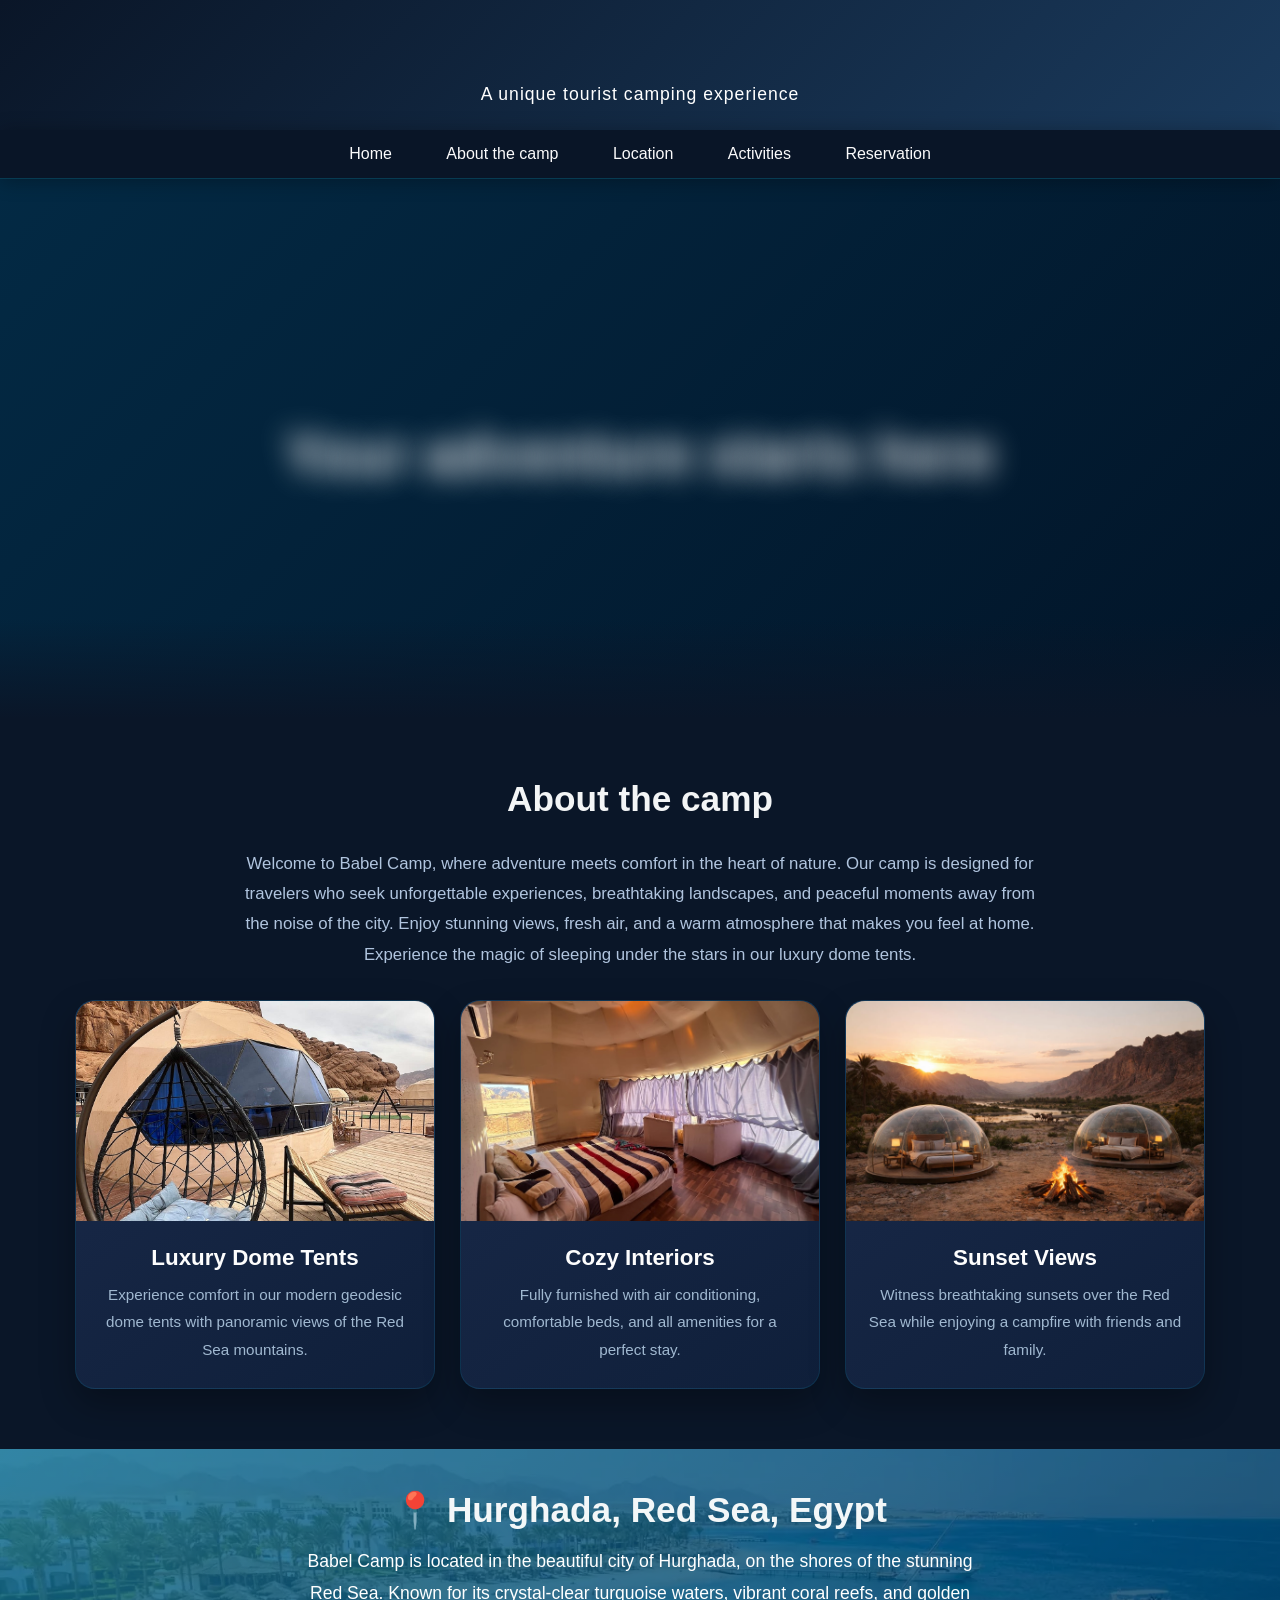
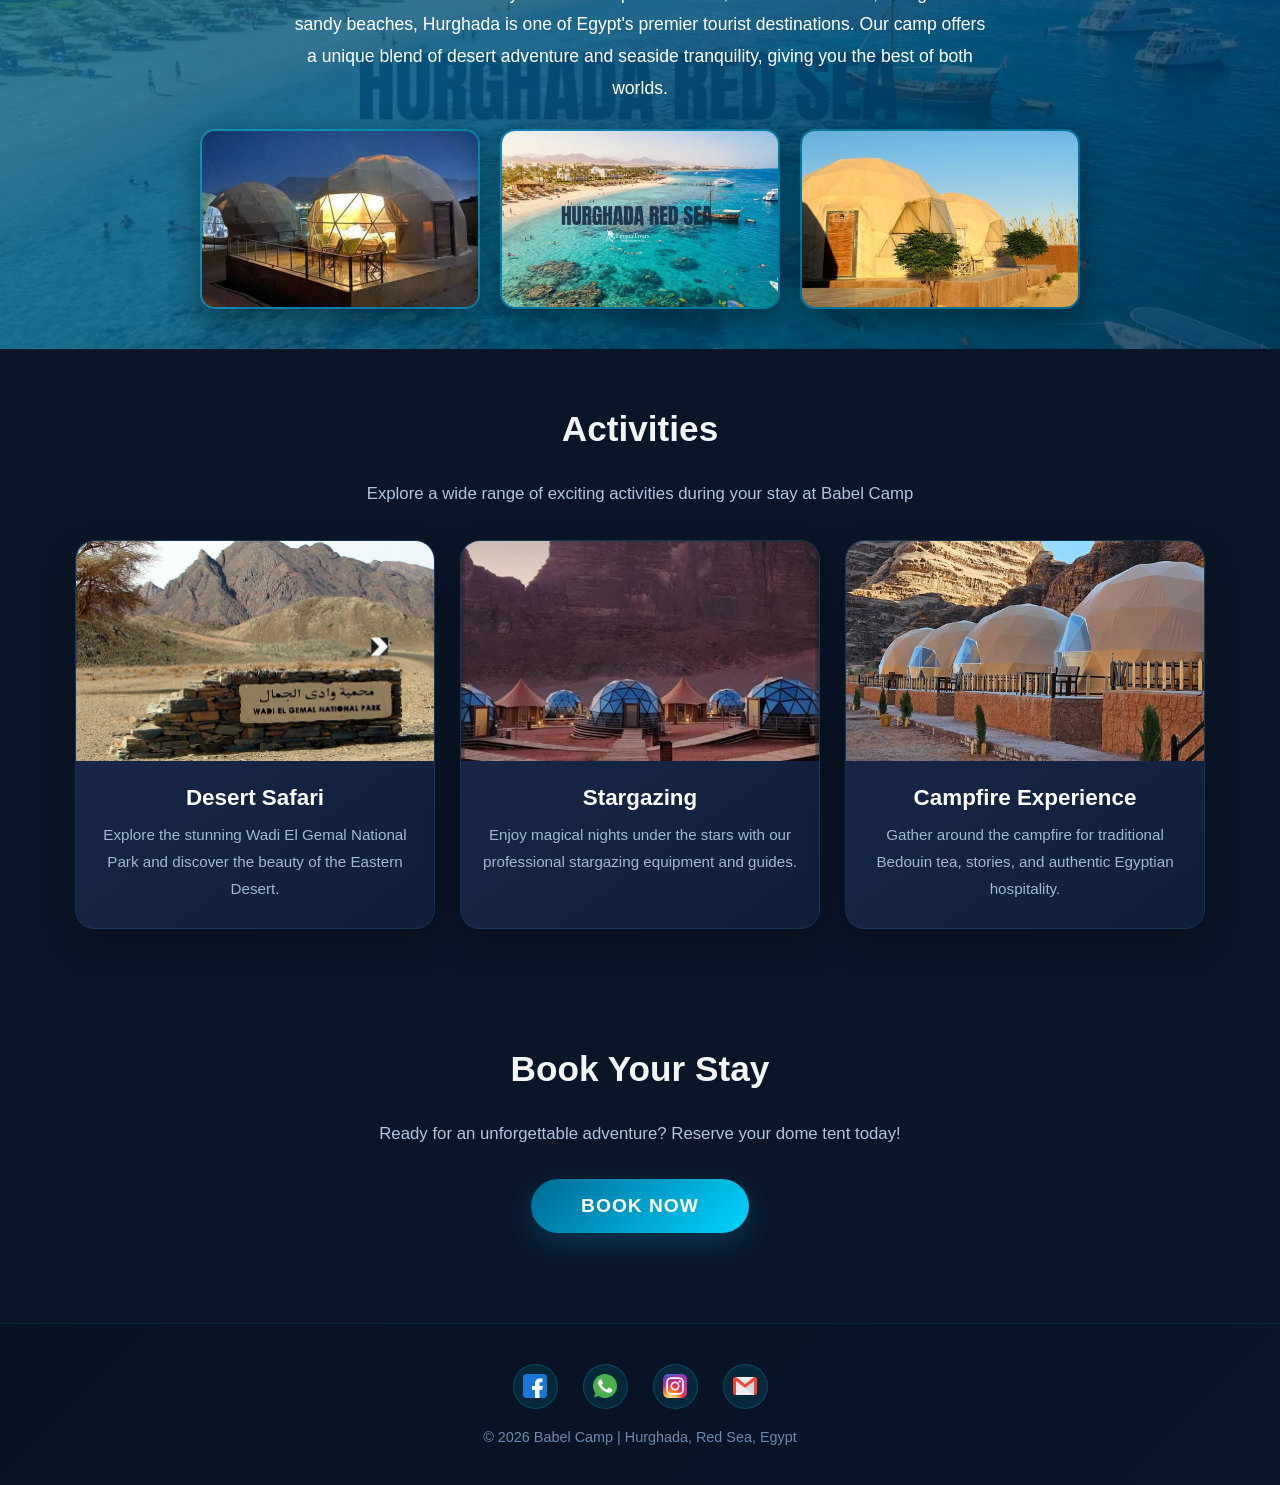
==== commit f16d2db2: "Change camp name from 'Babel Camp' to 'Bubble Camp' Updated the camp name from 'Babel Camp' to 'Bubb" ====
--- a/index.html
+++ b/index.html
@@ -7,7 +7,7 @@
 <meta name="keywords" content="camping, Hurghada, Red Sea, Egypt, dome tents, adventure, tourism">
 <meta name="author" content="Babel Camp">
 <meta name="theme-color" content="#0a1628">
-<title>Babel Camp | Hurghada Red Sea</title>
+<title>Bubble Camp </title>
 <link rel="icon" href="1.1.1.jpeg">
 <link rel="stylesheet" href="index.css">
 </head>
@@ -15,7 +15,7 @@
 <body>
 
 <header>
-  <h1>Babel Camp</h1>
+  <h1>Bubble Camp</h1>
   <p>A unique tourist camping experience</p>
 </header>
 
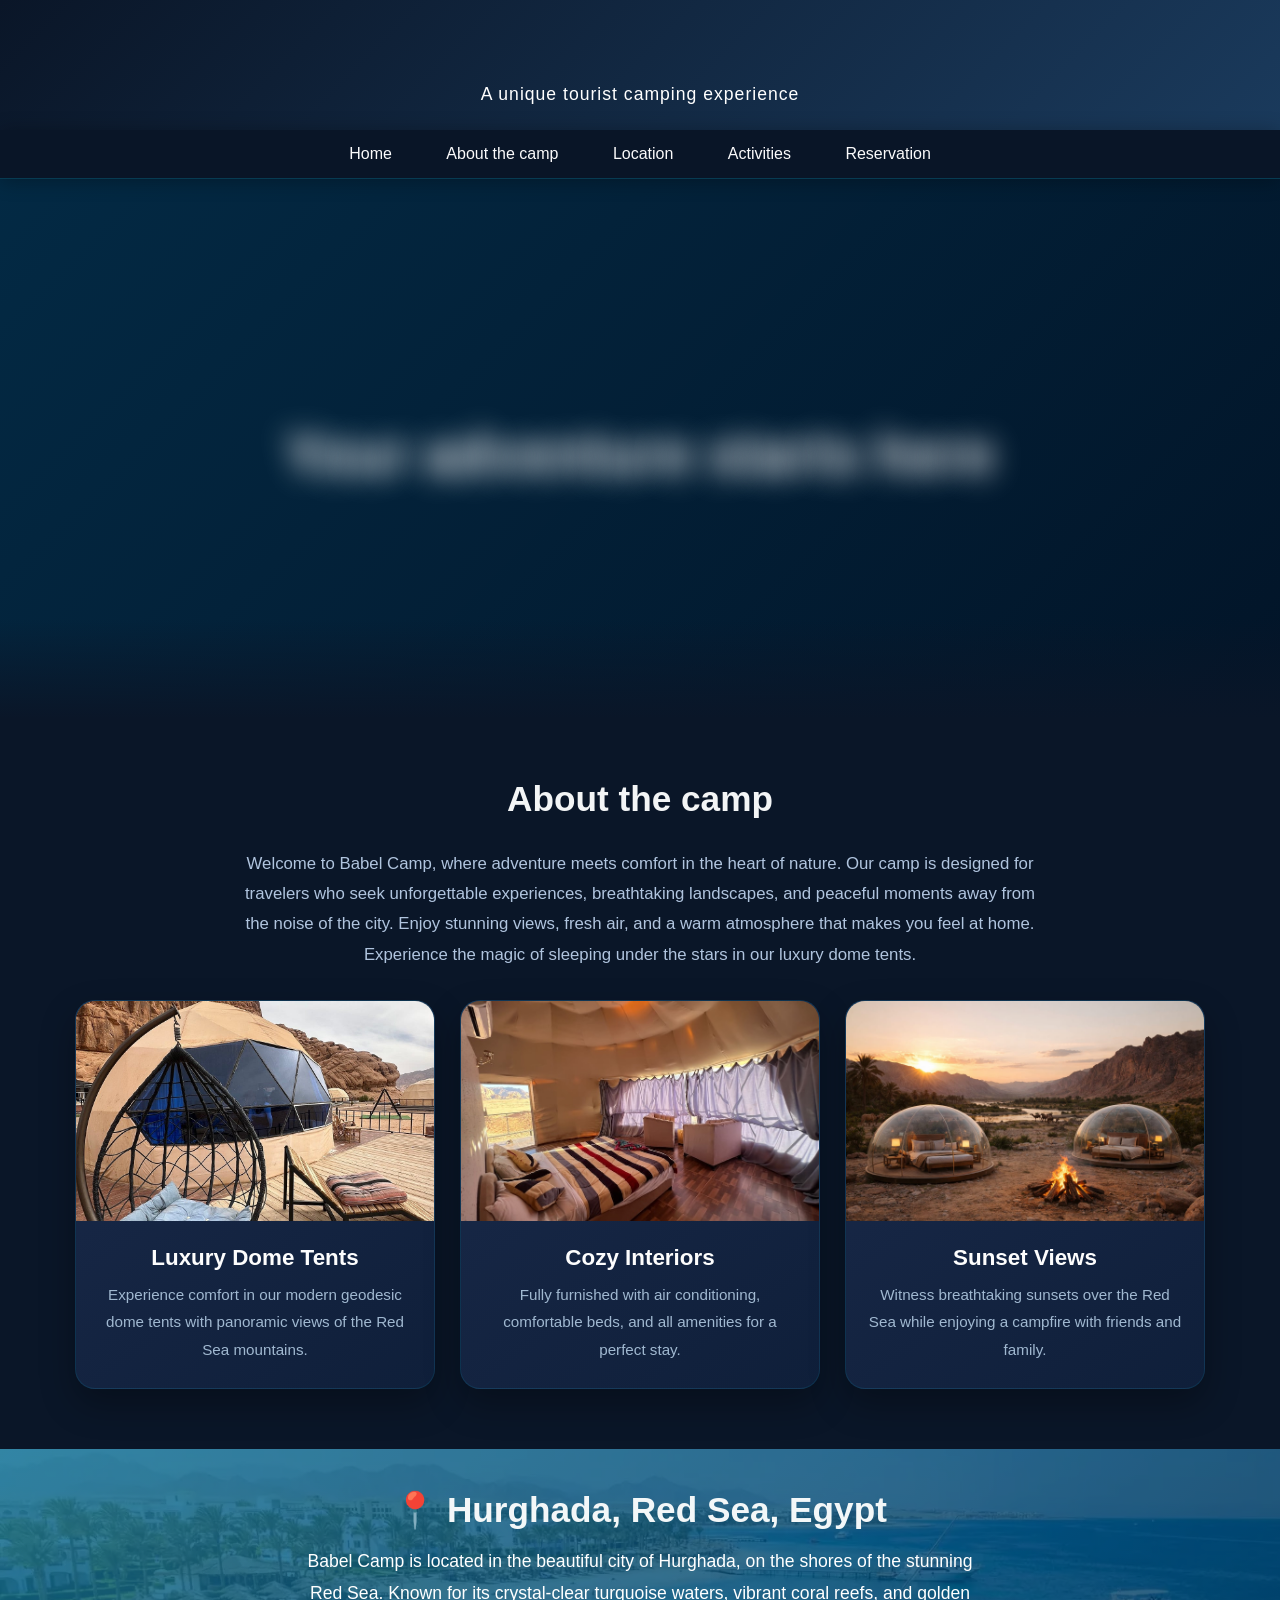
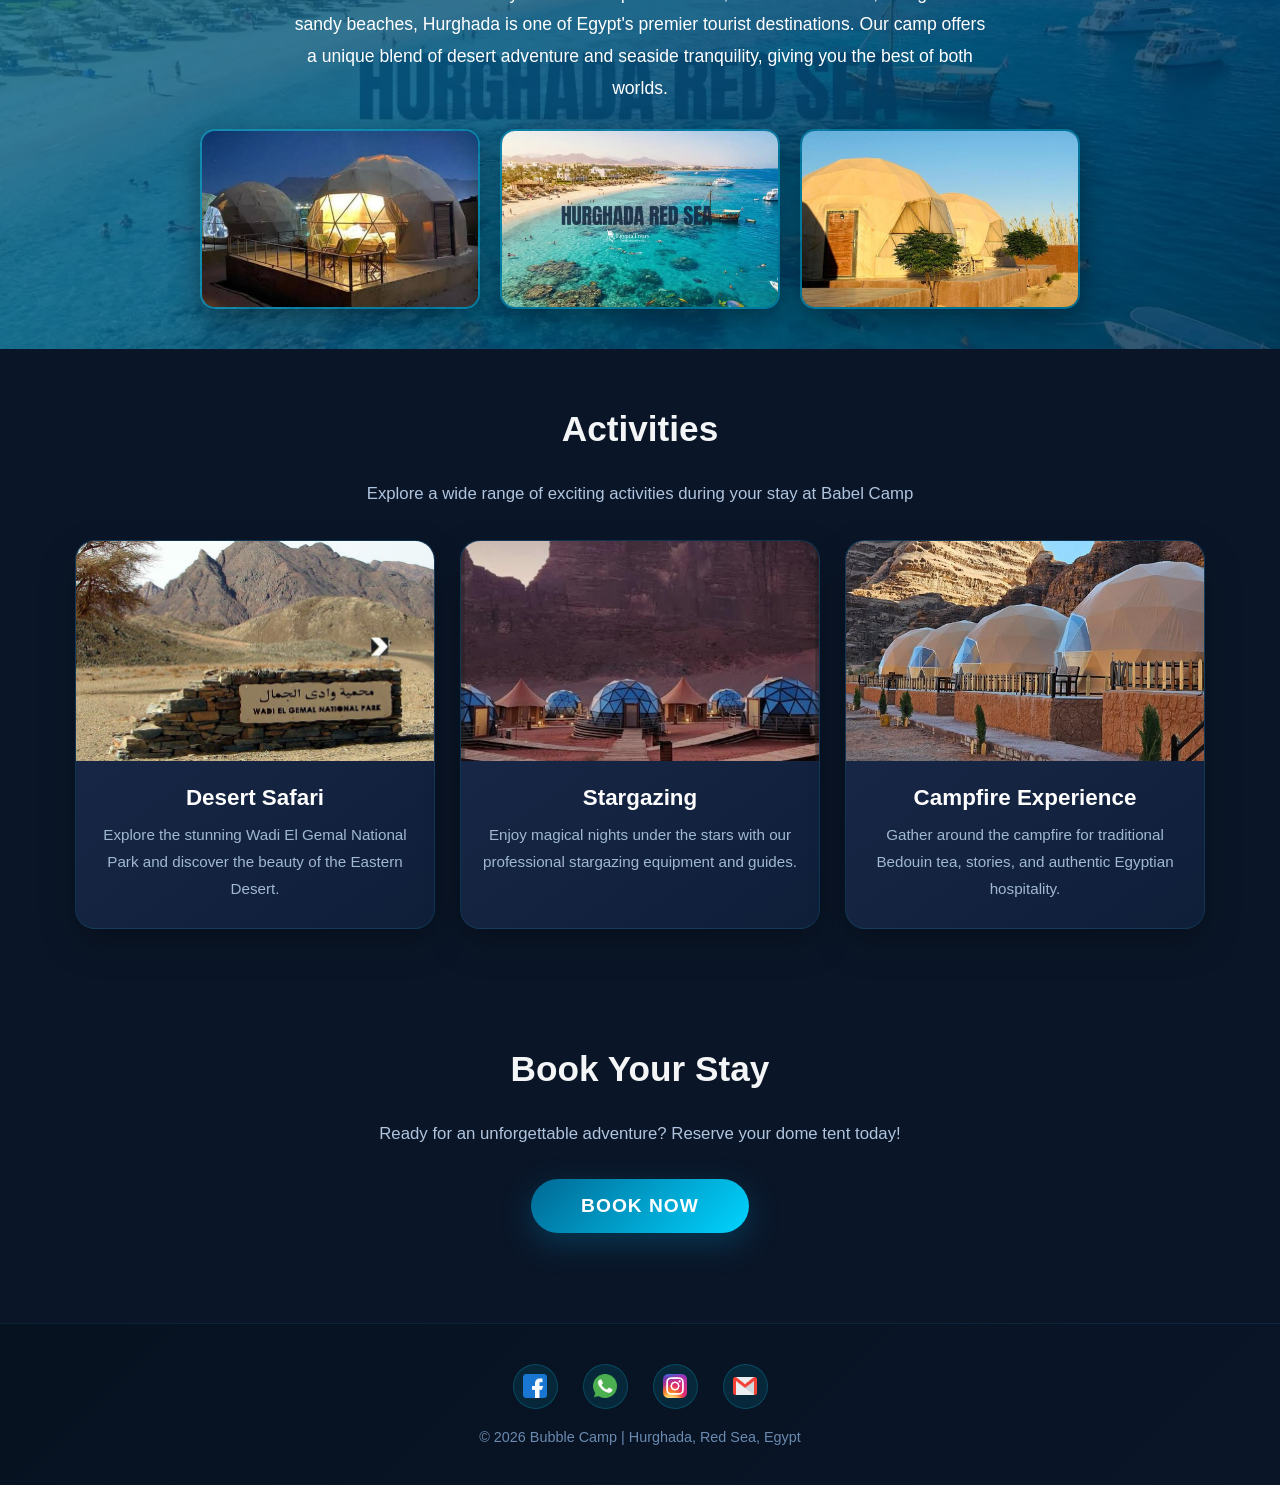
==== commit dd4cd4c4: "Fix HTML encoding issues in index.html" ====
--- a/index.html
+++ b/index.html
@@ -119,7 +119,7 @@
       <img src="M.png" alt="Email">
     </a>
   </div>
-  <p>© 2026 Babel Camp | Hurghada, Red Sea, Egypt</p>
+  <p>© 2026 Bubble Camp | Hurghada, Red Sea, Egypt</p>
 </footer>
 
 <script src="index.js"></script>
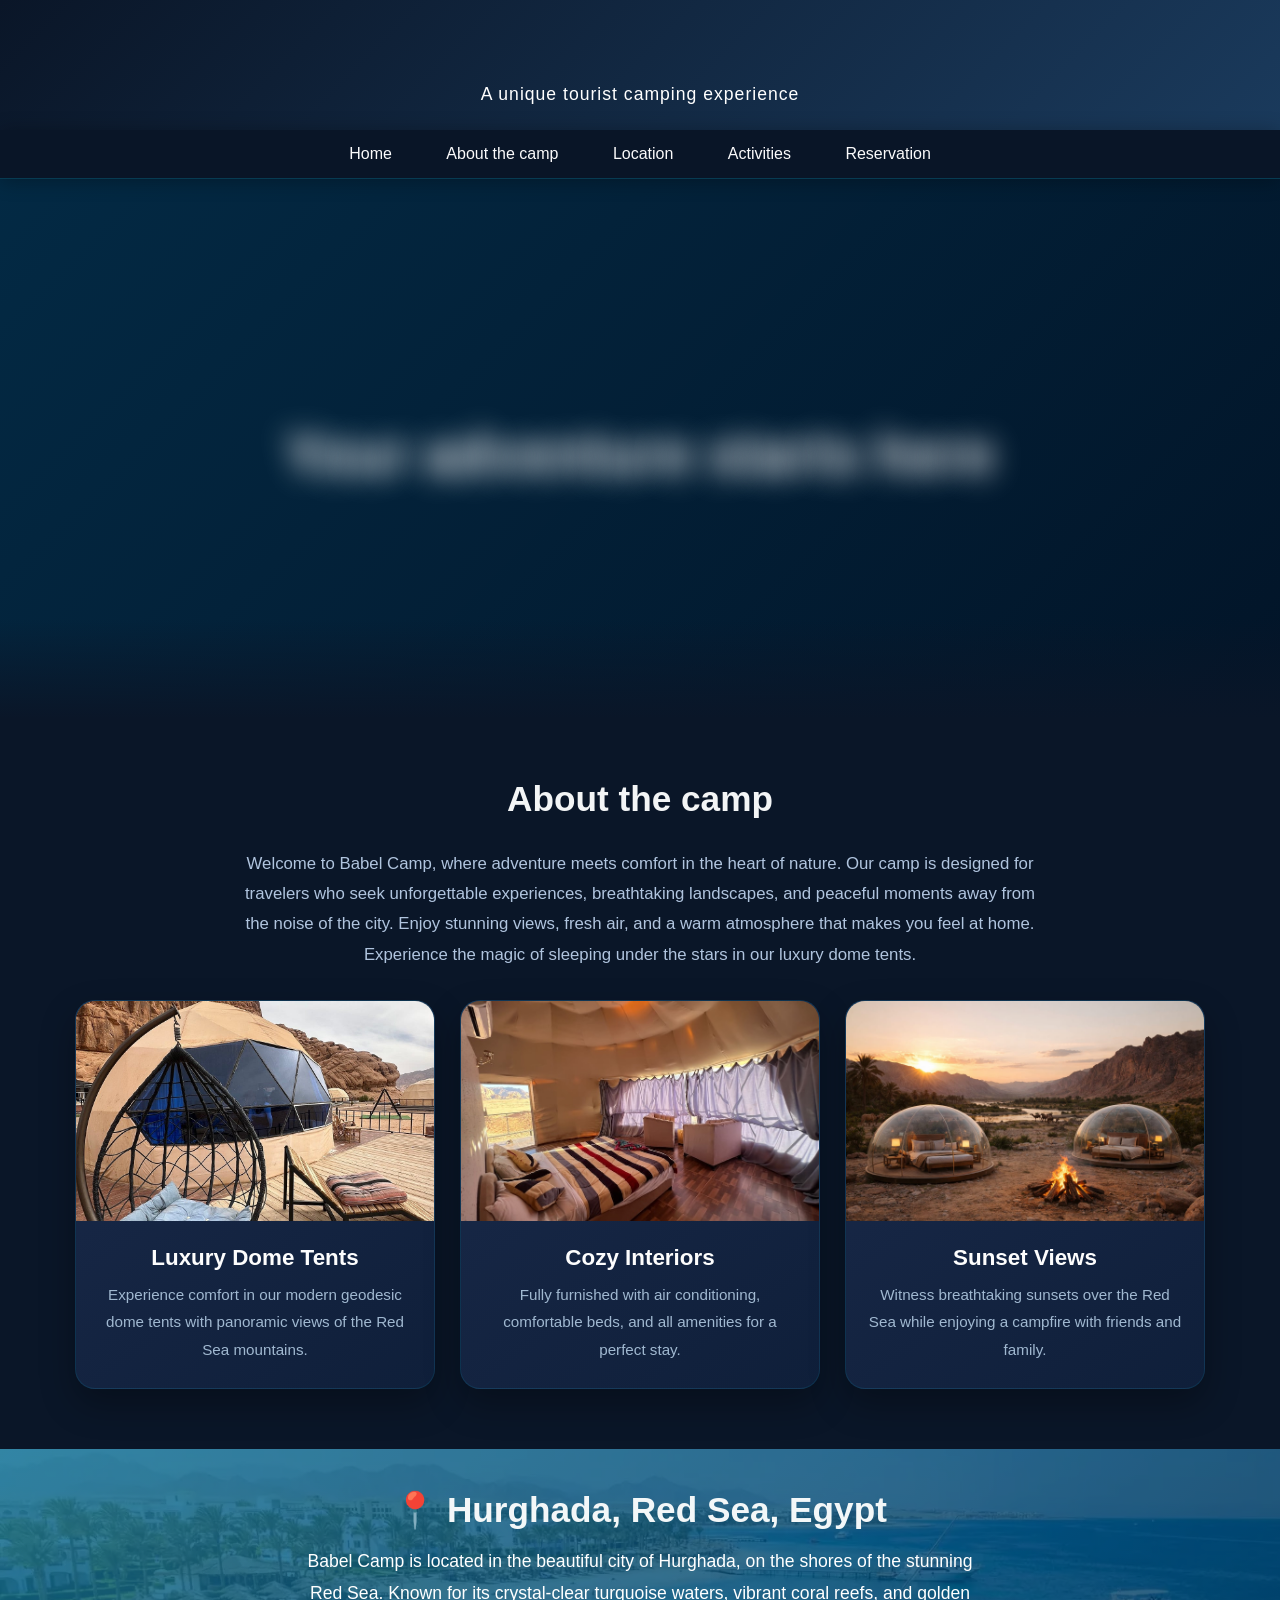
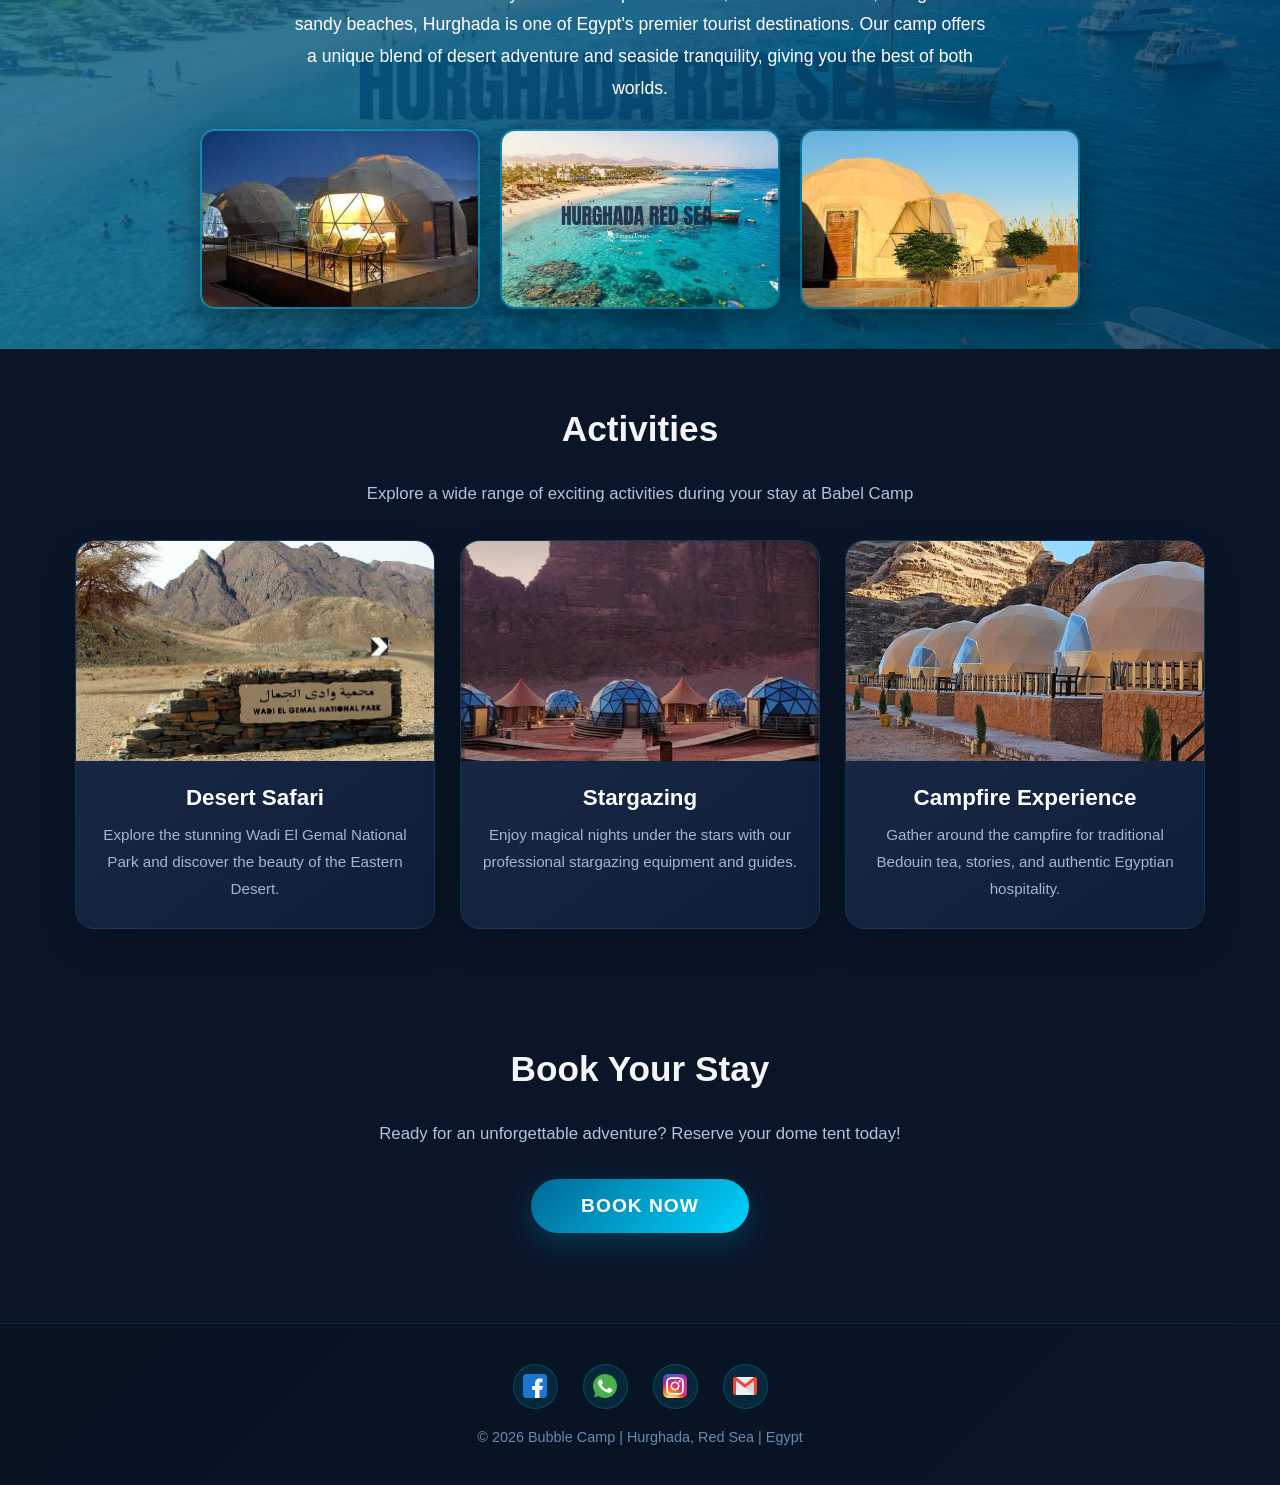
==== commit 41807838: "Fix HTML encoding issues in index.html" ====
--- a/index.html
+++ b/index.html
@@ -119,7 +119,7 @@
       <img src="M.png" alt="Email">
     </a>
   </div>
-  <p>© 2026 Bubble Camp | Hurghada, Red Sea, Egypt</p>
+  <p>© 2026 Bubble Camp | Hurghada, Red Sea | Egypt</p>
 </footer>
 
 <script src="index.js"></script>
